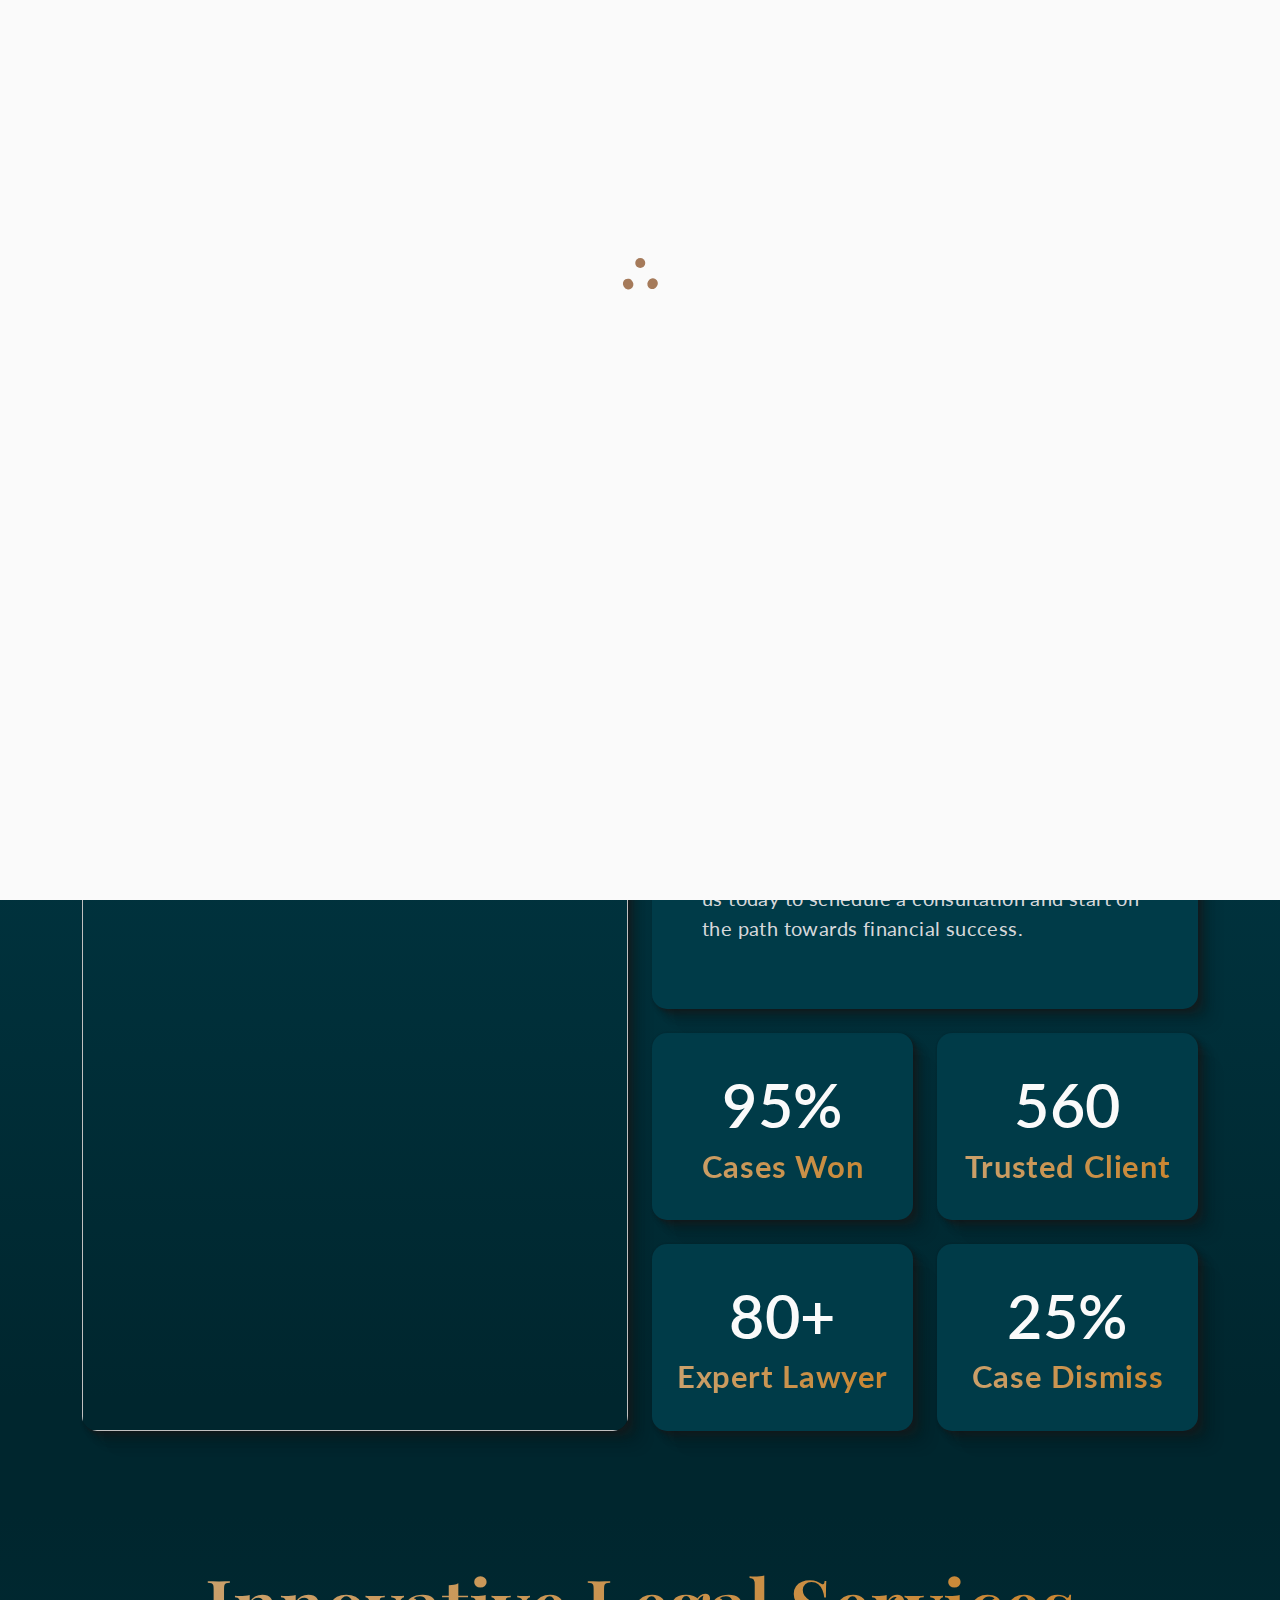
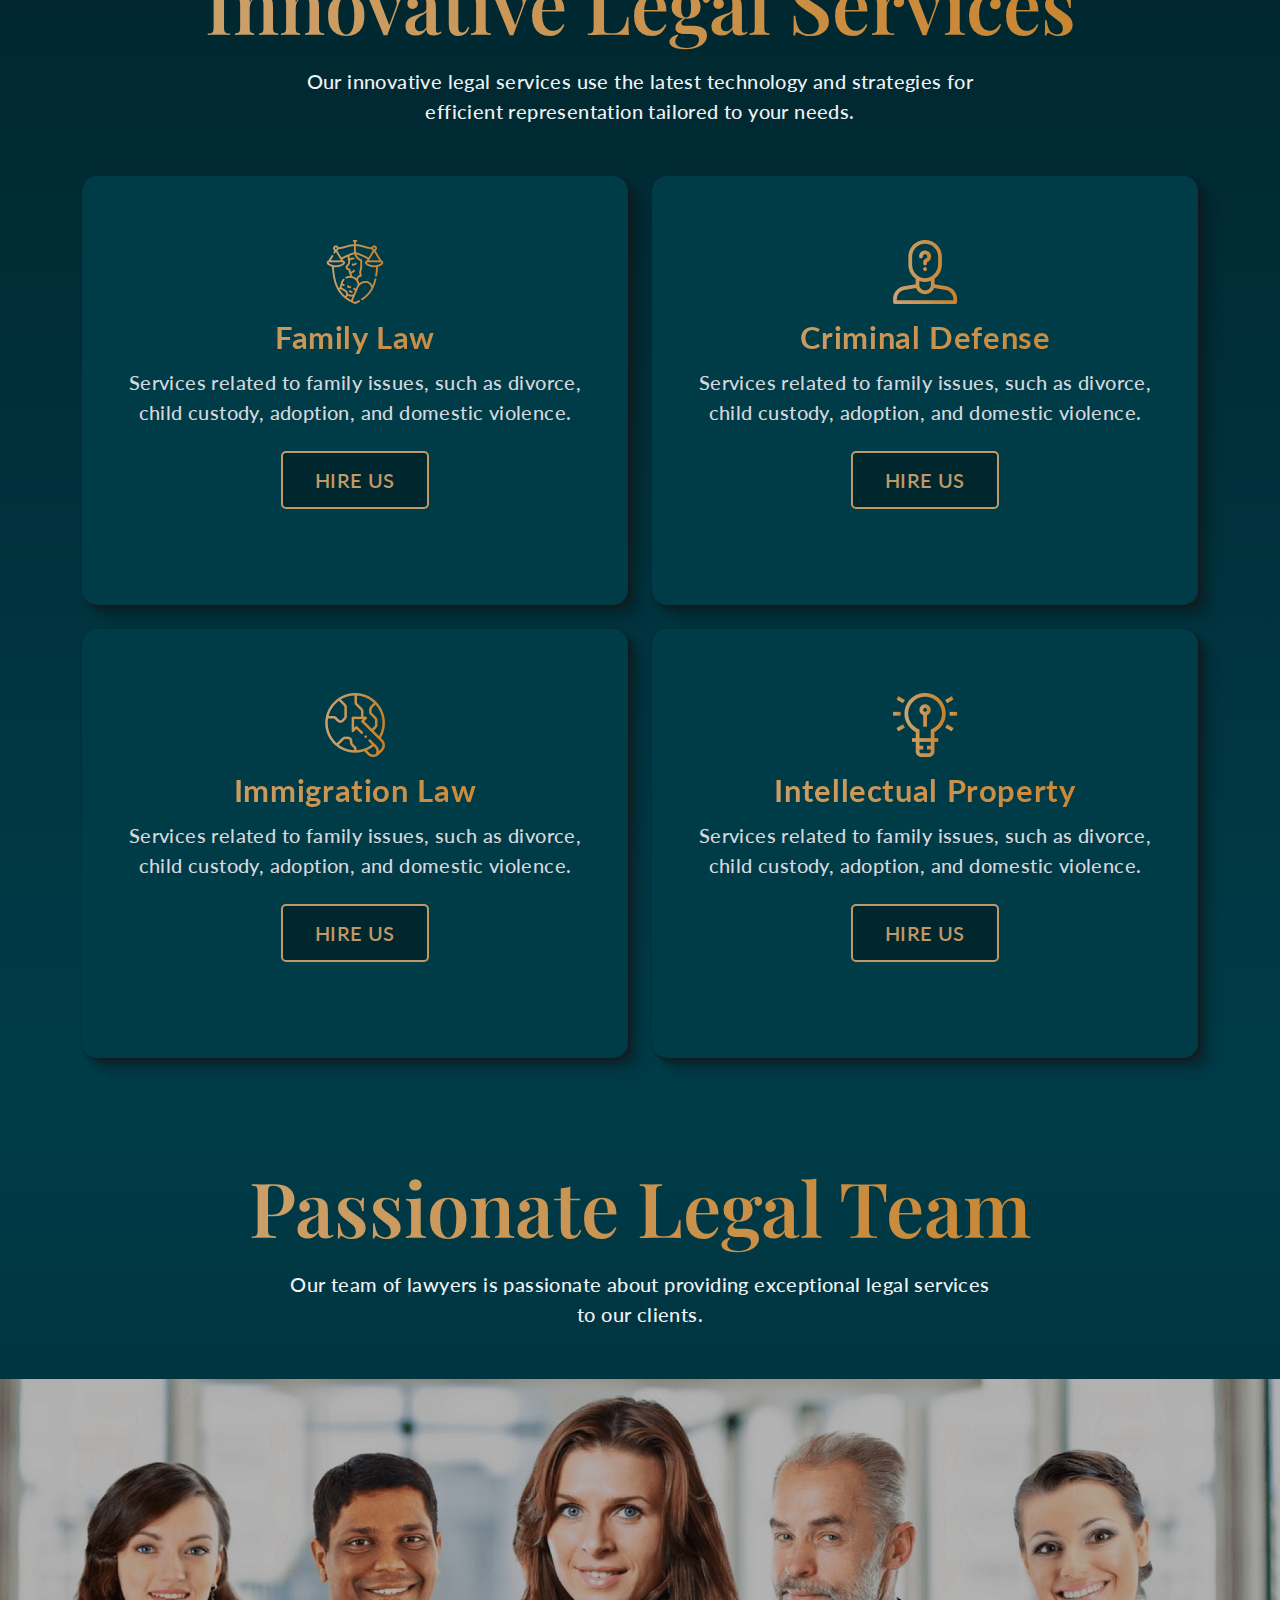
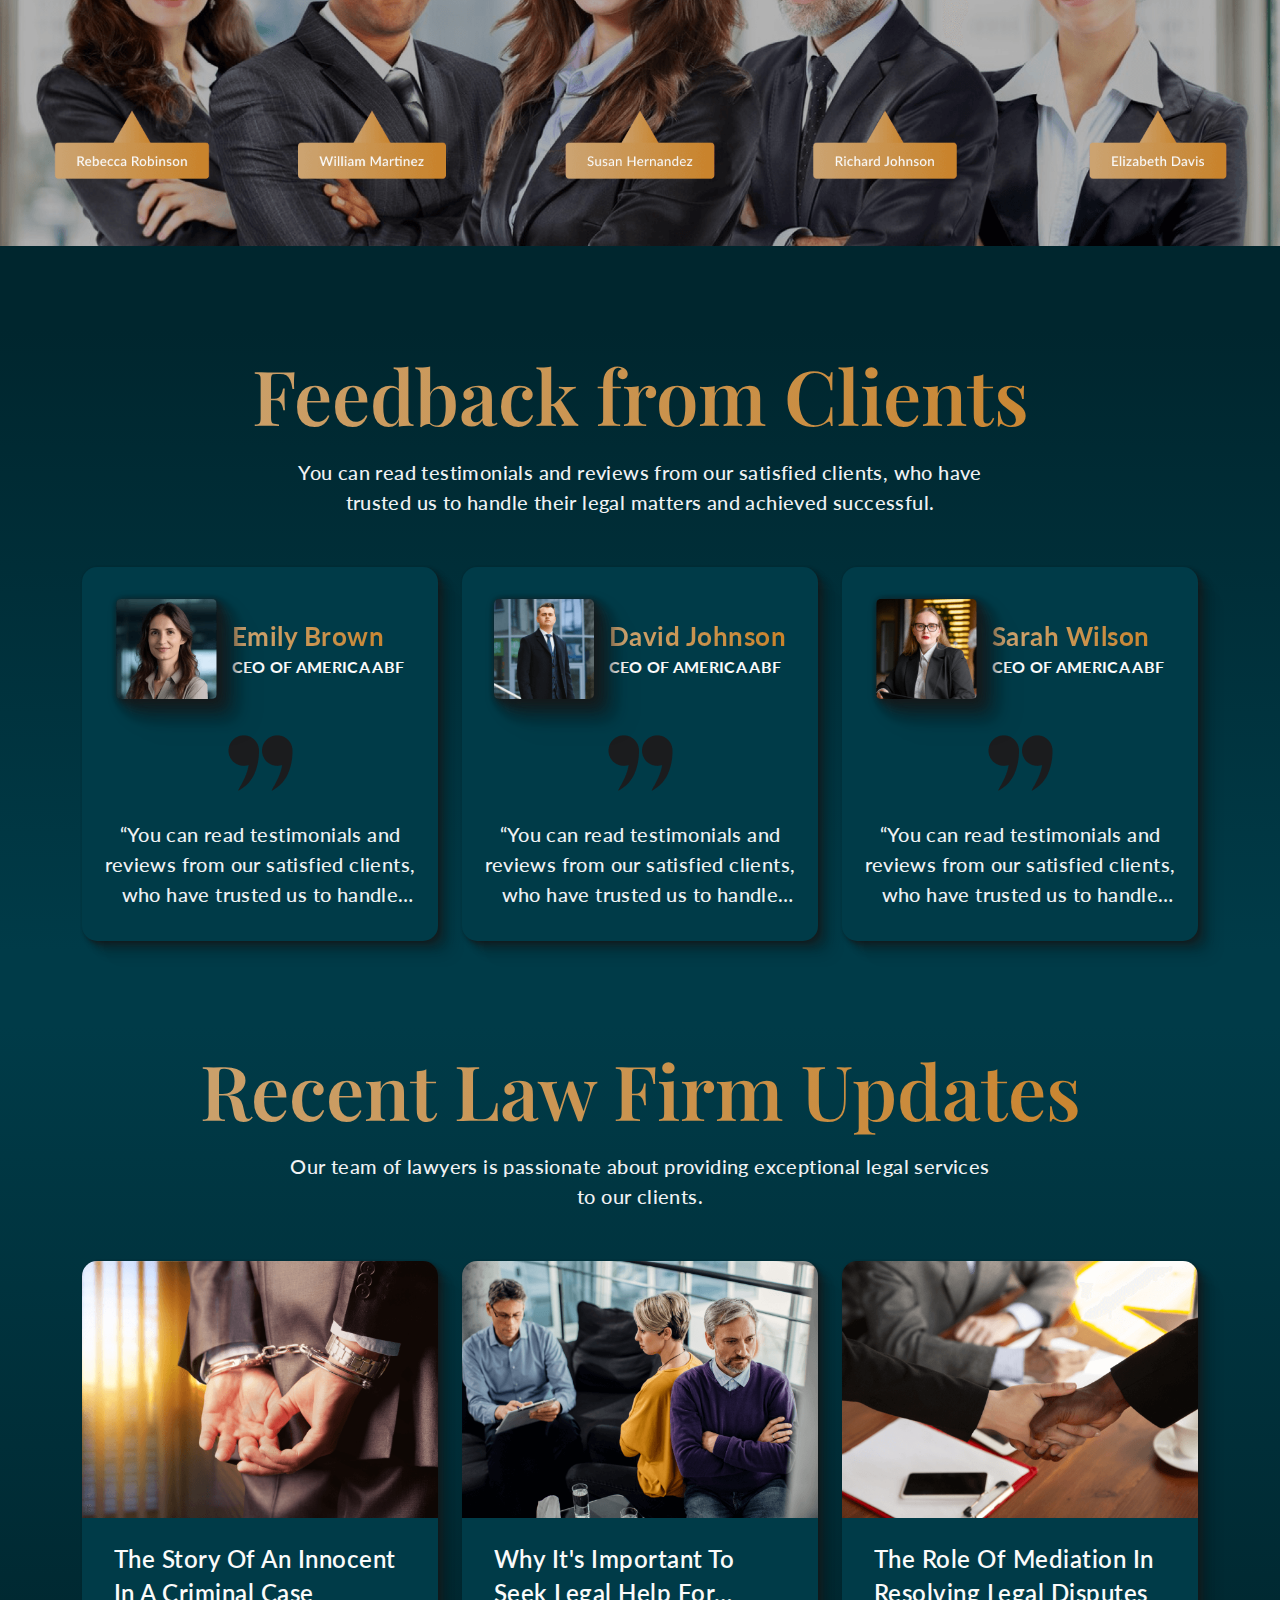
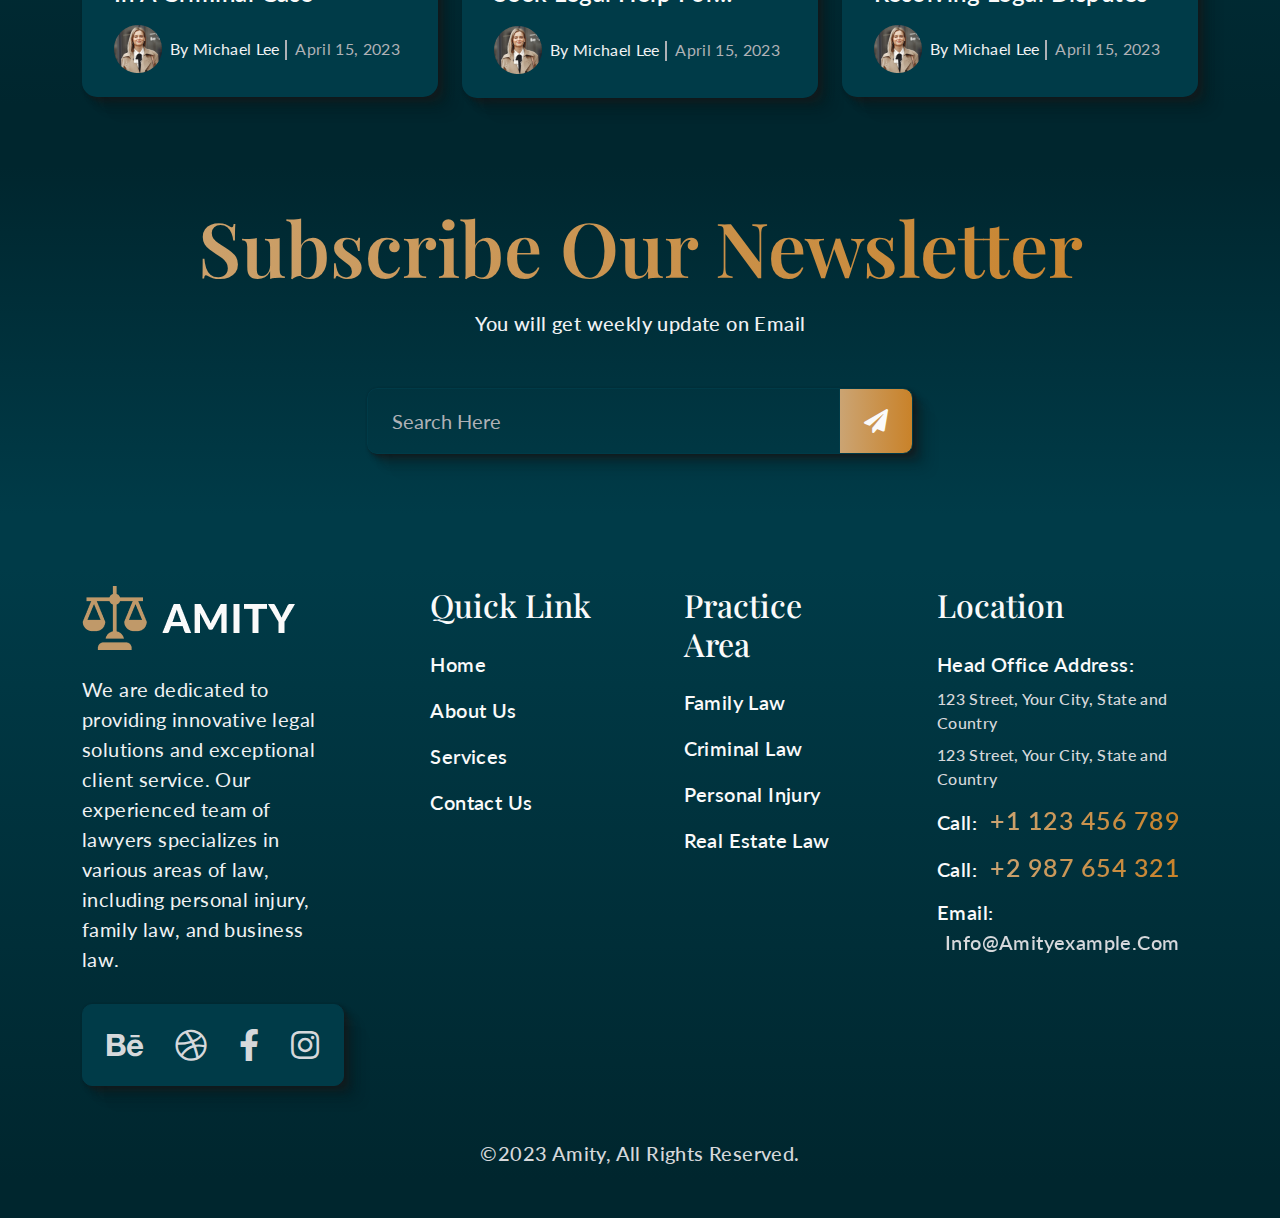
==== about.html @ 4a343a87 "101" ====
<!DOCTYPE html>
<html lang="en">

<head>
    <meta charset="UTF-8">
    <meta http-equiv="X-UA-Compatible" content="IE=edge">
    <meta name="viewport" content="width=device-width, initial-scale=1,
            shrink-to-fit=no">
    <meta name="description" content="Amity - Law Firm HTML5 Bootstrap5 Template">

    <title>Amity - Law Firm HTML5 Bootstrap5 Template</title>

    <!-- Favicon -->
    <link rel="shortcut icon" type="image/x-icon" href="assets/media/favicon.png">

    <!-- All CSS files -->
    <link rel="stylesheet" href="assets/css/vendor/bootstrap.min.css">
    <link rel="stylesheet" href="assets/css/vendor/font-awesome.css">
    <link rel="stylesheet" href="assets/css/app.css">

    <script async src="https://www.googletagmanager.com/gtag/js?id=UA-266165434-1"></script>
    <script>
        window.dataLayer = window.dataLayer || [];

        function gtag() {
            dataLayer.push(arguments);
        }
        gtag('js', new Date());

        gtag('config', 'UA-266165434-1');
    </script>


</head>

<body>
    <!-- Preloader -->
    <div id="preloader">
        <div class="three-body">
            <div class="three-body__dot"></div>
            <div class="three-body__dot"></div>
            <div class="three-body__dot"></div>
        </div>
    </div>

    <!-- Back To Top Start -->
    <a href="#main-wrapper" id="backto-top" class="back-to-top">
            <i class="fas fa-angle-up"></i>
        </a>
    <!-- Main Wrapper Start -->
    <div id="main-wrapper" class="main-wrapper overflow-hidden">

        <!-- Header Area Start -->
        <header class="header">
            <div class="container">
                <nav class="navbar navbar-expand-xl align-items-xl-center align-items-start p-0">

                    <div class="col-xl-2 ">
                        <a class="navbar-brand" href="index.html"><img alt=""  src="./assets/media/logo-dark.png"></a>
                    </div>
                    <div class="col-xl-8 text-center">
                        <button class="navbar-toggler " type="button" data-bs-toggle="collapse" data-bs-target="#mynavbar">
                                <i class="fas fa-bars"></i>
                            </button>
                        <div class="collapse navbar-collapse justify-content-center text-start" id="mynavbar">
                            <ul class="navbar-nav mainmenu align-items-center m-0">
                                <li class="menu-item-has-children">
                                    <a href="./index.html">Home</a>
                                </li>
                                <li class="menu-item-has-children">
                                    <a href="./about.html" class="active">About Us</a>

                                </li>
                                <li class="menu-item-has-children">
                                    <a href="./service.html">Services</a>
                                </li>
                                <li class="menu-item-has-children">
                                    <a href="./contact.html">Contact Us</a>
                                </li>
                            </ul>
                        </div>
                    </div>
                    <div class="col-xl-2 text-end d-xl-block d-none">
                        <a href="tel:123" class="cell-icon"><i class="fal fa-phone"></i></a>

                    </div>

                </nav>
            </div>
        </header>
        <!-- Header Area end -->

        <!-- inner-banner Area start -->
        <section class="inner-banner bg p-100">
            <div class="container">
                <div class="text-center">
                    <img src="./assets/media/icon/logo-icon-2.png" class="mb-32" alt="">
                    <div class="title">
                        <div class="title-bg">
                            <h2 class="fs-95">About Us</h2>
                        </div>
                    </div>
                </div>
            </div>
        </section>
        <!-- inner-banner Area end -->

        <!-- about Area start -->
        <section class="about  inverse-bg">
            <div class="container">
                <div class="row">
                    <div class="col-xl-6">
                        <div class="about-image">
                            <img src="./assets/media/about/about-image.png" alt="">
                        </div>
                    </div>
                    <div class="col-xl-6">
                        <div class="card">
                            <div class="card-header">
                                <ul class="nav nav-tabs card-header-tabs " data-bs-tabs="tabs">
                                    <li class="nav-item">
                                        <a href="#first" class="active" aria-current="true" data-bs-toggle="tab">High Standard </a>
                                    </li>
                                    <li class="nav-item">
                                        <a href="#second" class="" aria-current="false" data-bs-toggle="tab">Focus On People </a>
                                    </li>
                                </ul>
                            </div>
                            <form class="card-body tab-content">
                                <div class="tab-pane active" id="first">
                                    <p class="mb-48">We provide personalized guidance and customized solutions to help you achieve your financial goals and maximize your wealth over the long term.</p>
                                    <p class="m-0">Our comprehensive approach to financial planning includes investment management, retirement planning, tax planning, estate planning, risk management, education planning, business planning, and charitable giving. Contact
                                        us today to schedule a consultation and start on the path towards financial success.</p>
                                </div>
                                <div class="tab-pane" id="second">
                                    <p class="m-0">Our comprehensive approach to financial planning includes investment management, retirement planning, tax planning, estate planning, risk management, education planning, business planning, and charitable giving. Contact
                                        us today to schedule a consultation and start on the path towards financial success.</p>
                                </div>
                            </form>
                        </div>
                        <div class="expertise">
                            <div class="row">
                                <div class="col-sm-6">
                                    <div class="expertise-block">
                                        <h2 class="fs-61">95%</h2>
                                        <h4 class="fs-31">Cases Won</h4>
                                    </div>
                                </div>
                                <div class="col-sm-6">
                                    <div class="expertise-block">
                                        <h2 class="fs-61">560</h2>
                                        <h4 class="fs-31">Trusted Client</h4>
                                    </div>
                                </div>
                                <div class="col-sm-6">
                                    <div class="expertise-block">
                                        <h2 class="fs-61">80+</h2>
                                        <h4 class="fs-31">Expert Lawyer</h4>
                                    </div>
                                </div>
                                <div class="col-sm-6">
                                    <div class="expertise-block">
                                        <h2 class="fs-61">25%</h2>
                                        <h4 class="fs-31">Case Dismiss</h4>
                                    </div>
                                </div>
                            </div>
                        </div>
                    </div>
                </div>
            </div>
        </section>
        <!-- about Area end -->


        <!-- service Area start -->
        <section class="service bg pt-100 pb-26">
            <div class="container">
                <div class="heading">
                    <h2>Innovative Legal Services</h2>
                    <p>Our innovative legal services use the latest technology and strategies for <br> efficient representation tailored to your needs.</p>
                </div>
                <div class="row">
                    <div class="col-xxl-3 col-lg-6">
                        <div class="service-block">
                            <img src="./assets/media/icon/law-Icon.png" class="icon-image" alt="">
                            <h4 class="fs-31">Family Law</h4>
                            <p>Services related to family issues, such as divorce, child custody, adoption, and domestic violence.</p>
                            <a href="./contact.html" class="dark-btn mb-32">Hire Us</a>
                        </div>
                    </div>
                    <div class="col-xxl-3 col-lg-6">
                        <div class="service-block">
                            <img src="./assets/media/icon/suspect.png" class="icon-image" alt="">
                            <h4 class="fs-31">Criminal Defense</h4>
                            <p>Services related to family issues, such as divorce, child custody, adoption, and domestic violence.</p>
                            <a href="./contact.html" class="dark-btn mb-32">Hire Us</a>
                        </div>
                    </div>
                    <div class="col-xxl-3 col-lg-6">
                        <div class="service-block">
                            <img src="./assets/media/icon/migration.png" class="icon-image" alt="">
                            <h4 class="fs-31">Immigration Law</h4>
                            <p>Services related to family issues, such as divorce, child custody, adoption, and domestic violence.</p>
                            <a href="./contact.html" class="dark-btn mb-32">Hire Us</a>
                        </div>
                    </div>
                    <div class="col-xxl-3 col-lg-6">
                        <div class="service-block">
                            <img src="./assets/media/icon/intellectual-property.png" class="icon-image" alt="">
                            <h4 class="fs-31">Intellectual Property</h4>
                            <p>Services related to family issues, such as divorce, child custody, adoption, and domestic violence.</p>
                            <a href="./contact.html" class="dark-btn mb-32">Hire Us</a>
                        </div>
                    </div>
                </div>
            </div>
        </section>
        <!-- service Area end -->


        <!-- team Area start -->
        <section class="team inverse-bg pt-50 pb-50">
            <div class="container">
                <div class="heading">
                    <h2>Passionate Legal Team</h2>
                    <p>Our team of lawyers is passionate about providing exceptional legal services <br> to our clients.</p>
                </div>
            </div>
            <img src="./assets/media/team/team-image.png" class="mb-50" alt="">
        </section>
        <!-- team Area end -->

        <!-- client Area start -->
        <section class="client bg pt-50 pb-26">
            <div class="container">
                <div class="heading">
                    <h2>Feedback from Clients</h2>
                    <p>You can read testimonials and reviews from our satisfied clients, who have <br> trusted us to handle their legal matters and achieved successful.</p>
                </div>
                <div class="row">
                    <div class="col-xl-4 col-md-6 col-12">
                        <div class="client-block">
                            <div class="d-flex align-items-center justify-content-center mb-32">
                                <img src="./assets/media/client/client-img-1.png" class="user-image" alt="">
                                <div class="content">
                                    <h4 class="fs-31">Emily Brown</h4>
                                    <span>Ceo of America ABf</span>
                                </div>
                            </div>
                            <img src="./assets/media/icon/quote-icon.png" class="mb-24 qute-img" alt="">
                            <p>“You can read testimonials and reviews from our satisfied clients, who have trusted us to handle their legal matters and achieved successful.”</p>
                        </div>
                    </div>
                    <div class="col-xl-4 col-md-6 col-12">
                        <div class="client-block">
                            <div class="d-flex align-items-center justify-content-center mb-32">
                                <img src="./assets/media/client/client-img-2.png" class="user-image" alt="">
                                <div class="content">
                                    <h4 class="fs-31">David Johnson</h4>
                                    <span>Ceo of America ABf</span>
                                </div>
                            </div>
                            <img src="./assets/media/icon/quote-icon.png" class="mb-24 qute-img" alt="">
                            <p>“You can read testimonials and reviews from our satisfied clients, who have trusted us to handle their legal matters and achieved successful.”</p>
                        </div>
                    </div>
                    <div class="col-xl-4 col-md-6 col-12">
                        <div class="client-block">
                            <div class="d-flex align-items-center justify-content-center mb-32">
                                <img src="./assets/media/client/client-img-3.png" class="user-image" alt="">
                                <div class="content">
                                    <h4 class="fs-31">Sarah Wilson</h4>
                                    <span>Ceo of America ABf</span>
                                </div>
                            </div>
                            <img src="./assets/media/icon/quote-icon.png" class="mb-24 qute-img" alt="">
                            <p>“You can read testimonials and reviews from our satisfied clients, who have trusted us to handle their legal matters and achieved successful.”</p>
                        </div>
                    </div>
                </div>
            </div>
        </section>
        <!-- client Area end -->

        <!-- blog Area start -->
        <section class="blog inverse-bg pt-50 pb-26">
            <div class="container">
                <div class="heading">
                    <h2>Recent Law Firm Updates</h2>
                    <p>Our team of lawyers is passionate about providing exceptional legal services <br> to our clients.</p>
                </div>
                <div class="row">
                    <div class="col-xl-4 col-lg-6 col-12 mb-24 ">
                        <div class="blog-content">
                            <img src="./assets/media/blog/blog-img-1.png" class="blog-image" alt="">
                            <div class="content">
                                <h4>The Story of an Innocent in a Criminal Case</h4>
                                <div class="d-flex align-items-center">
                                    <img src="./assets/media/users/user-img-1.png" alt="">
                                    <p class="fs-25">By Michael Lee</p>
                                    <span>April 15, 2023</span>
                                </div>
                            </div>
                        </div>
                    </div>
                    <div class="col-xl-4 col-lg-6 col-12 mb-24 ">
                        <div class="blog-content">
                            <img src="./assets/media/blog/blog-img-2.png" class="blog-image" alt="">
                            <div class="content">
                                <h4>Why It's Important to Seek Legal Help for Personal Matters</h4>
                                <div class="d-flex align-items-center">
                                    <img src="./assets/media/users/user-img-1.png" alt="">
                                    <p class="fs-25">By Michael Lee</p>
                                    <span>April 15, 2023</span>
                                </div>
                            </div>
                        </div>
                    </div>
                    <div class="col-xl-4 col-lg-6 col-12 mb-24 ">
                        <div class="blog-content">
                            <img src="./assets/media/blog/blog-img-3.png" class="blog-image" alt="">
                            <div class="content">
                                <h4>The Role of Mediation in Resolving Legal Disputes</h4>
                                <div class="d-flex align-items-center">
                                    <img src="./assets/media/users/user-img-1.png" alt="">
                                    <p class="fs-25">By Michael Lee</p>
                                    <span>April 15, 2023</span>
                                </div>
                            </div>
                        </div>
                    </div>
                </div>
            </div>
        </section>
        <!-- blog Area end -->

        <!-- subscribe Area start -->
        <section class="subscribe bg pt-50 pb-50">
            <div class="container">
                <div class="heading">
                    <h2>Subscribe Our Newsletter</h2>
                    <p>You will get weekly update on Email</p>
                </div>
                <div class="row justify-content-center">
                    <div class="col-x1l-3  col-lg-6">
                        <form action="./index.html" class="mb-32">
                            <div class="input-group">
                                <input type="text" class="form-control" id="search" name="search" required placeholder="Search Here">
                                <button type="submit"><i class="fas fa-paper-plane"></i></button>
                            </div>
                        </form>
                    </div>
                </div>
            </div>
        </section>
        <!-- subscribe Area end -->

        <!-- footer Area start -->
        <footer class="footer inverse-bg pt-50 pb-50">
            <div class="container">
                <div class="row justify-content-between">
                    <div class="col-xl-3 col-lg-6 col-12 order-xl-1 order-lg-1 text-lg-start text-center mb-24">
                        <div class="logo mb-24">
                            <img src="./assets/media/logo-dark.png" alt="">
                        </div>
                        <p>We are dedicated to providing innovative legal solutions and exceptional client service. Our experienced team of lawyers specializes in various areas of law, including personal injury, family law, and business law.</p>
                        <ul class="social-link list-unstyled">
                            <li><a href=""><i class="fab fa-behance"></i></a></li>
                            <li><a href=""><i class="fab fa-dribbble"></i></a></li>
                            <li><a href=""><i class="fab fa-facebook-f"></i></a></li>
                            <li><a href=""><i class="fab fa-instagram"></i></a></li>
                        </ul>
                    </div>
                    <div class="col-xl-2 col-lg-3 col-sm-6 order-xl-2 order-lg-3 mb-24">
                        <div class="footer-link">
                            <h2>Quick Link</h2>
                            <ul class="list-unstyled">
                                <li>
                                    <a href="./index.html">Home</a>
                                </li>
                                <li>
                                    <a href="./about.html">About Us</a>
                                </li>
                                <li>
                                    <a href="./service.html">Services</a>
                                </li>
                                <li>
                                    <a href="./contact.html">Contact Us</a>
                                </li>
                            </ul>
                        </div>
                    </div>
                    <div class="col-xl-2 col-lg-4 col-sm-6 order-xl-3 order-lg-4 mb-24">
                        <div class="footer-link">
                            <h2>Practice Area</h2>
                            <ul class="list-unstyled">
                                <li>
                                    <a href="">Family Law</a>
                                </li>
                                <li>
                                    <a href="">Criminal Law</a>
                                </li>
                                <li>
                                    <a href="">Personal Injury</a>
                                </li>
                                <li>
                                    <a href="">Real Estate Law</a>
                                </li>
                            </ul>
                        </div>
                    </div>
                    <div class="col-xl-3 col-lg-4 col-12 order-xl-4 order-lg-2 text-lg-start text-center mb-24">
                        <div class="contact-block">
                            <h2>Location</h2>
                            <h5>Head Office Address:</h5>
                            <p class="mb-2">123 Street, Your City, State and Country</p>
                            <p class="">123 Street, Your City, State and Country</p>
                            <span> Call: <a href="">+1 123 456 789</a></span>
                            <span> Call: <a href="">+2 987 654 321</a></span>
                            <span class="eamil"> Email: <a href="" >info@amityexample.com</a></span>

                        </div>
                    </div>
                </div>
                <div class="text-center">
                    <span class="copyright-text">©2023 Amity, All Rights Reserved.</span>
                </div>
            </div>
        </footer>
        <!-- footer Area end -->




    </div>
    <!-- Jquery Js -->
    <script src="assets/js/vendor/jquery-3.6.3.min.js"></script>
    <script src="assets/js/vendor/bootstrap.min.js"></script>
    <script src="assets/js/vendor/jquery-appear.js"></script>
    <script src="assets/js/vendor/jquery-validator.js"></script>
    <!-- Site Scripts -->
    <script src="assets/js/app.js"></script>
</body>

</html>
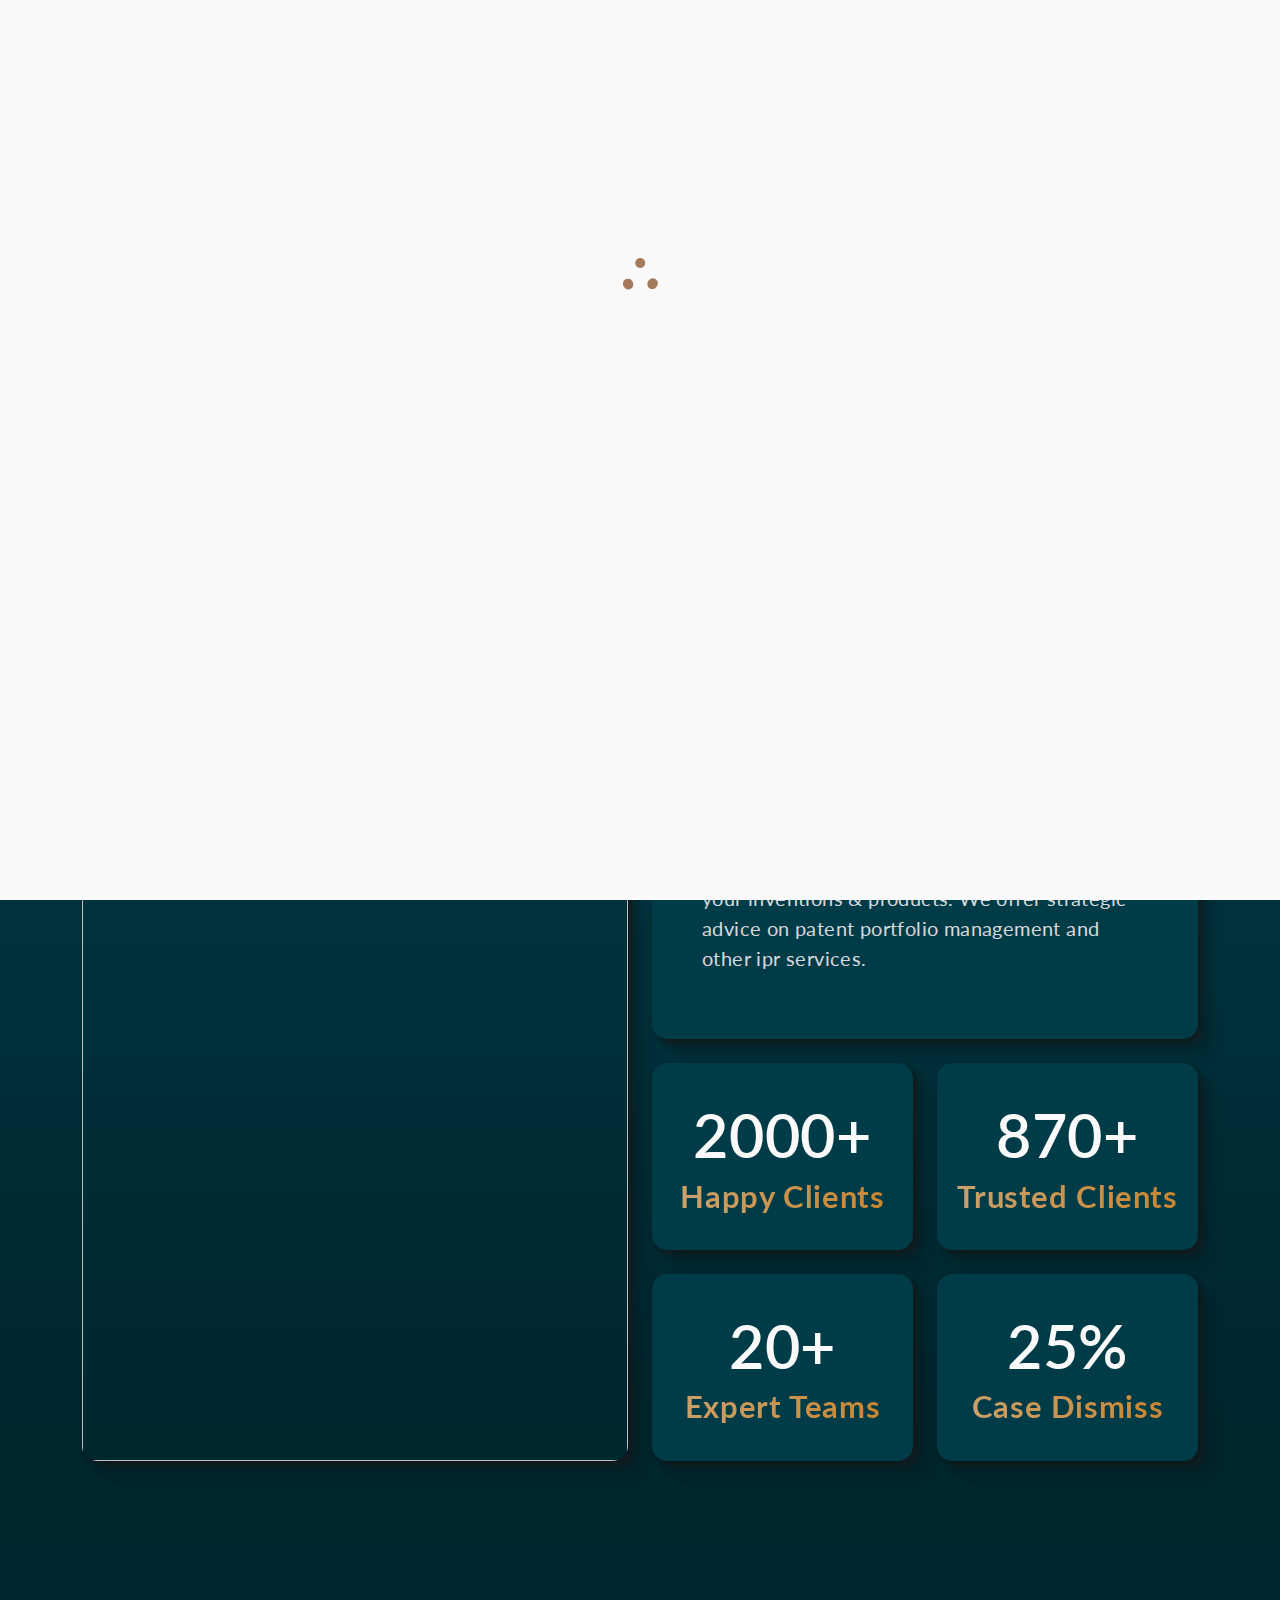
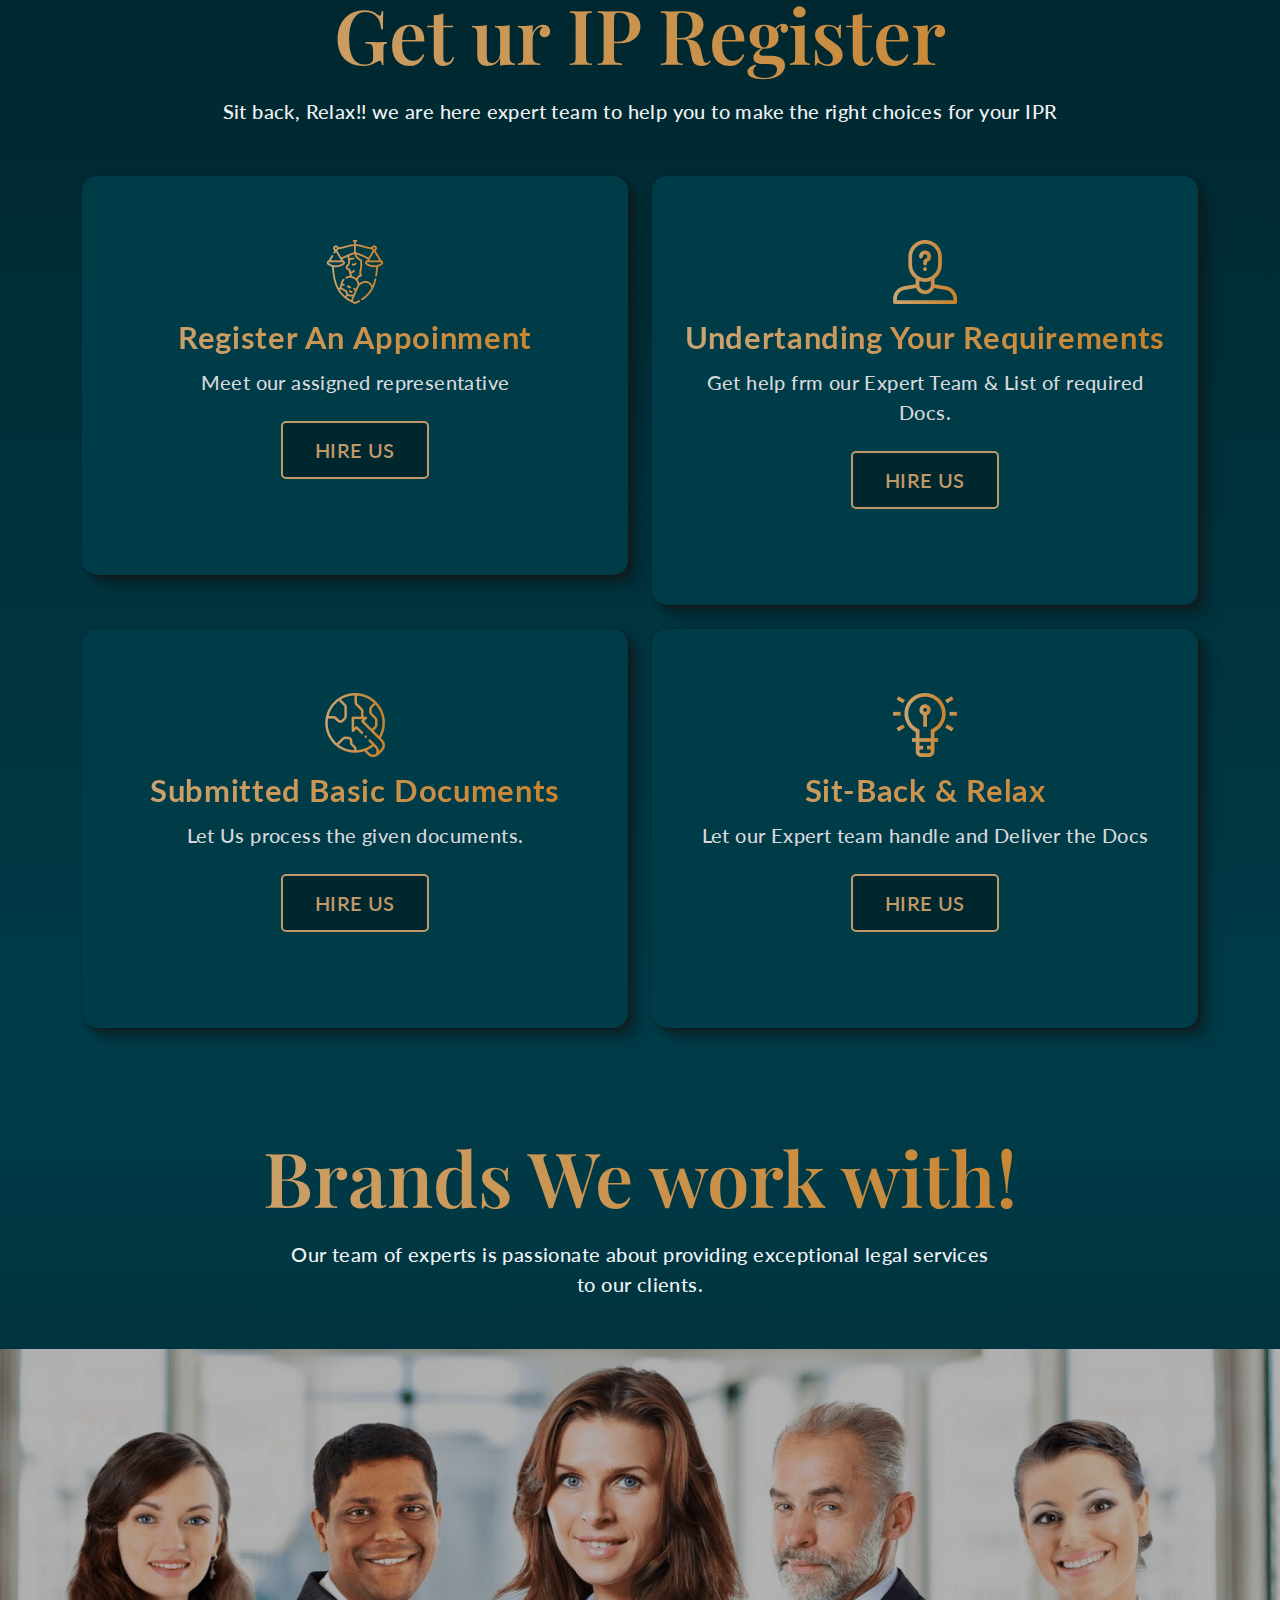
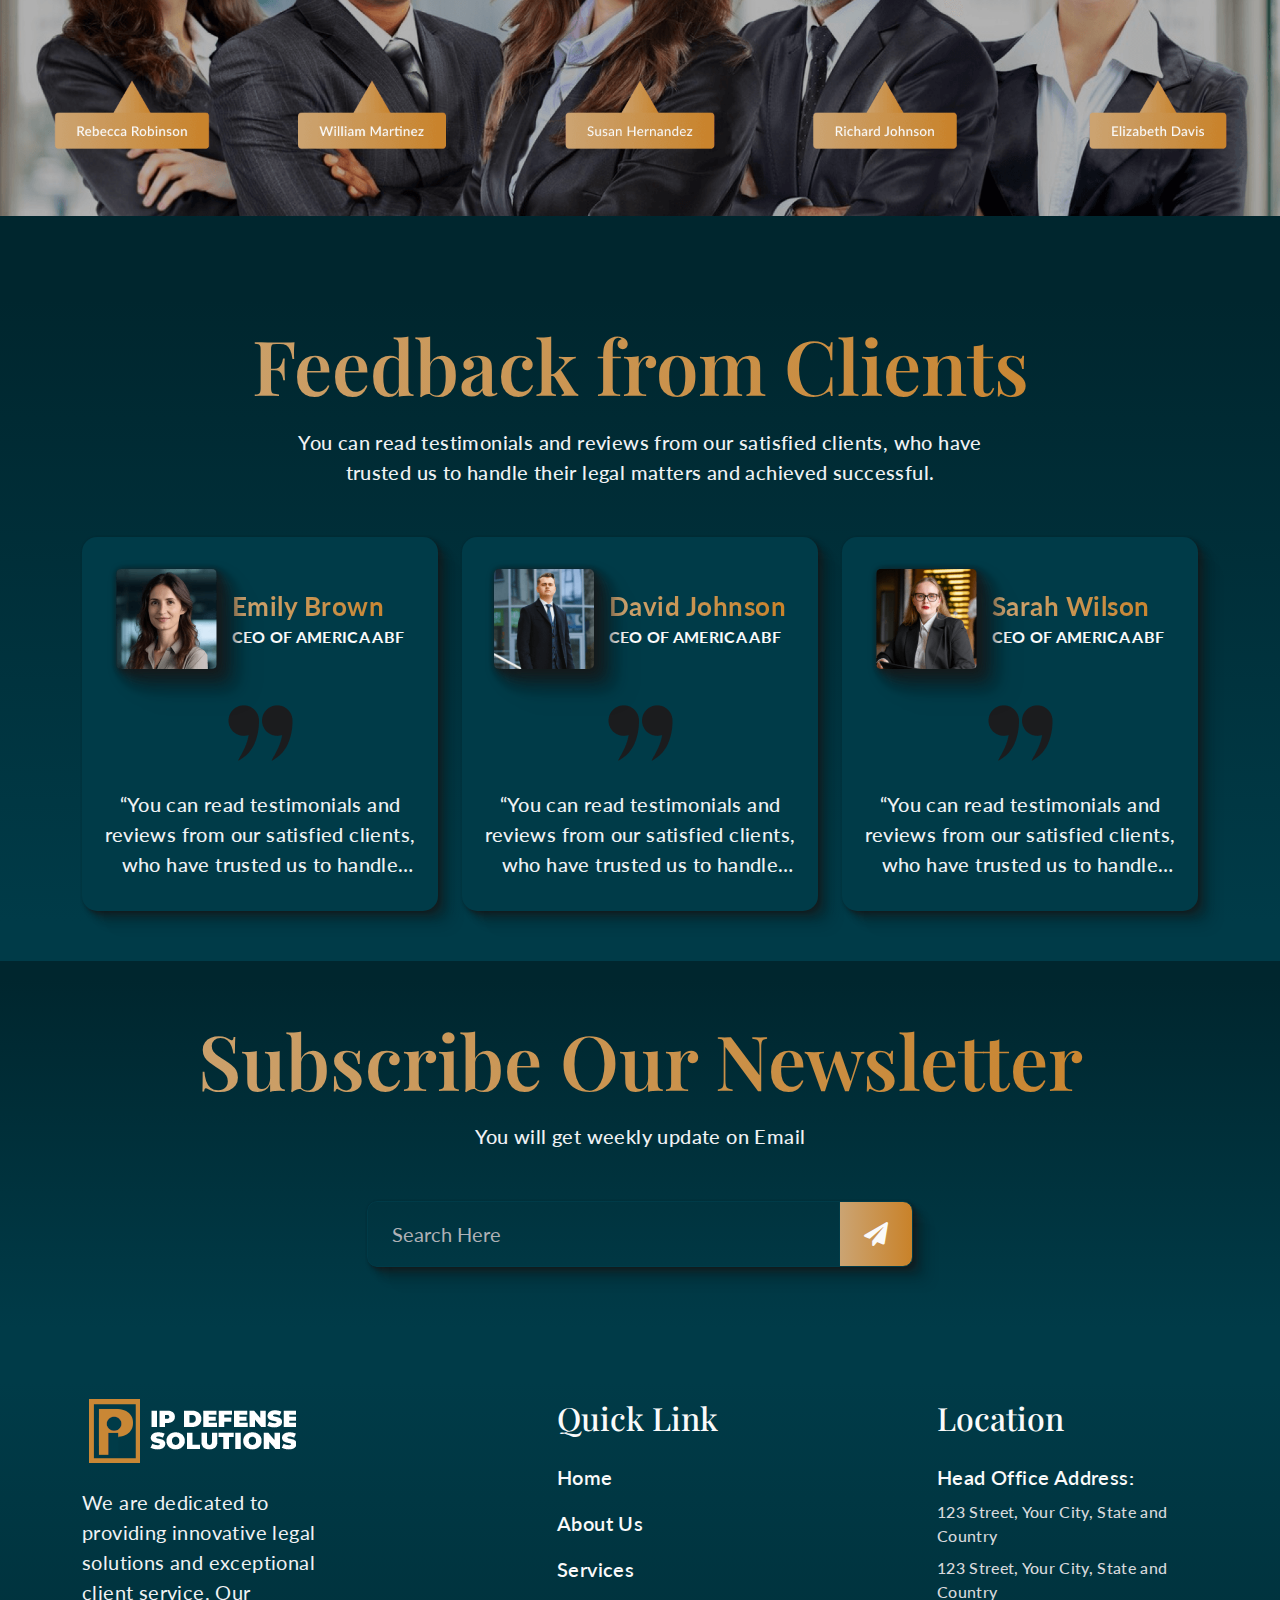
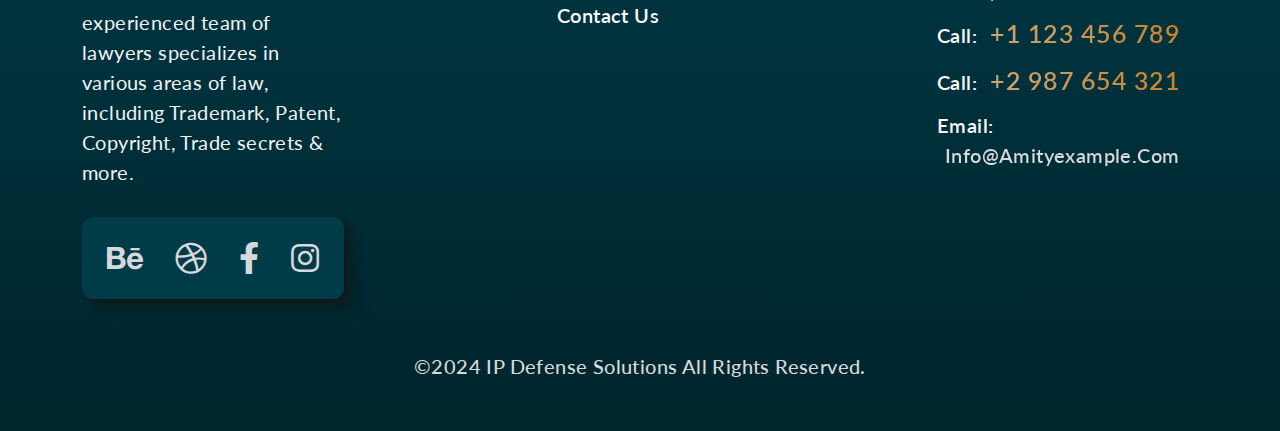
==== commit 9345cc1a: "up-1" ====
--- a/about.html
+++ b/about.html
@@ -8,7 +8,7 @@
             shrink-to-fit=no">
     <meta name="description" content="Amity - Law Firm HTML5 Bootstrap5 Template">
 
-    <title>Amity - Law Firm HTML5 Bootstrap5 Template</title>
+    <title>IP Defense Solutions</title>
 
     <!-- Favicon -->
     <link rel="shortcut icon" type="image/x-icon" href="assets/media/favicon.png">
@@ -18,17 +18,7 @@
     <link rel="stylesheet" href="assets/css/vendor/font-awesome.css">
     <link rel="stylesheet" href="assets/css/app.css">
 
-    <script async src="https://www.googletagmanager.com/gtag/js?id=UA-266165434-1"></script>
-    <script>
-        window.dataLayer = window.dataLayer || [];
-
-        function gtag() {
-            dataLayer.push(arguments);
-        }
-        gtag('js', new Date());
-
-        gtag('config', 'UA-266165434-1');
-    </script>
+    
 
 
 </head>
@@ -128,9 +118,10 @@
                             </div>
                             <form class="card-body tab-content">
                                 <div class="tab-pane active" id="first">
-                                    <p class="mb-48">We provide personalized guidance and customized solutions to help you achieve your financial goals and maximize your wealth over the long term.</p>
-                                    <p class="m-0">Our comprehensive approach to financial planning includes investment management, retirement planning, tax planning, estate planning, risk management, education planning, business planning, and charitable giving. Contact
-                                        us today to schedule a consultation and start on the path towards financial success.</p>
+                                    <p class="mb-48">We understand the importance of innovation and creativity in today's competitive business landscape.  That's why we offer a comprehensive suite of services to help you register, protect, and enforce your intellectual property rights</p>
+                                    <p class="m-0">Our team of IPR specialists assists with drafting, filing, and prosecuting ipr applications.
+We help you navigate the complex registration system to secure the strongest possible protection for your inventions & products.
+We offer strategic advice on patent portfolio management and other ipr services.</p>
                                 </div>
                                 <div class="tab-pane" id="second">
                                     <p class="m-0">Our comprehensive approach to financial planning includes investment management, retirement planning, tax planning, estate planning, risk management, education planning, business planning, and charitable giving. Contact
@@ -142,20 +133,20 @@
                             <div class="row">
                                 <div class="col-sm-6">
                                     <div class="expertise-block">
-                                        <h2 class="fs-61">95%</h2>
-                                        <h4 class="fs-31">Cases Won</h4>
+                                        <h2 class="fs-61">2000+</h2>
+                                        <h4 class="fs-31">Happy Clients</h4>
                                     </div>
                                 </div>
                                 <div class="col-sm-6">
                                     <div class="expertise-block">
-                                        <h2 class="fs-61">560</h2>
-                                        <h4 class="fs-31">Trusted Client</h4>
+                                        <h2 class="fs-61">870+</h2>
+                                        <h4 class="fs-31">Trusted Clients</h4>
                                     </div>
                                 </div>
                                 <div class="col-sm-6">
                                     <div class="expertise-block">
-                                        <h2 class="fs-61">80+</h2>
-                                        <h4 class="fs-31">Expert Lawyer</h4>
+                                        <h2 class="fs-61">20+</h2>
+                                        <h4 class="fs-31">Expert Teams</h4>
                                     </div>
                                 </div>
                                 <div class="col-sm-6">
@@ -177,39 +168,39 @@
         <section class="service bg pt-100 pb-26">
             <div class="container">
                 <div class="heading">
-                    <h2>Innovative Legal Services</h2>
-                    <p>Our innovative legal services use the latest technology and strategies for <br> efficient representation tailored to your needs.</p>
+                    <h2>Get ur IP Register</h2>
+                    <p>Sit back, Relax!! we are here expert team to help you to make the right choices for your IPR</p>
                 </div>
                 <div class="row">
                     <div class="col-xxl-3 col-lg-6">
                         <div class="service-block">
                             <img src="./assets/media/icon/law-Icon.png" class="icon-image" alt="">
-                            <h4 class="fs-31">Family Law</h4>
-                            <p>Services related to family issues, such as divorce, child custody, adoption, and domestic violence.</p>
+                            <h4 class="fs-31">Register an Appoinment</h4>
+                            <p>Meet our assigned representative</p>
                             <a href="./contact.html" class="dark-btn mb-32">Hire Us</a>
                         </div>
                     </div>
                     <div class="col-xxl-3 col-lg-6">
                         <div class="service-block">
                             <img src="./assets/media/icon/suspect.png" class="icon-image" alt="">
-                            <h4 class="fs-31">Criminal Defense</h4>
-                            <p>Services related to family issues, such as divorce, child custody, adoption, and domestic violence.</p>
+                            <h4 class="fs-31">Undertanding Your Requirements</h4>
+                            <p>Get help frm our Expert Team & List of required Docs.</p>
                             <a href="./contact.html" class="dark-btn mb-32">Hire Us</a>
                         </div>
                     </div>
                     <div class="col-xxl-3 col-lg-6">
                         <div class="service-block">
                             <img src="./assets/media/icon/migration.png" class="icon-image" alt="">
-                            <h4 class="fs-31">Immigration Law</h4>
-                            <p>Services related to family issues, such as divorce, child custody, adoption, and domestic violence.</p>
+                            <h4 class="fs-31">Submitted Basic Documents</h4>
+                            <p>Let Us process the given documents.</p>
                             <a href="./contact.html" class="dark-btn mb-32">Hire Us</a>
                         </div>
                     </div>
                     <div class="col-xxl-3 col-lg-6">
                         <div class="service-block">
                             <img src="./assets/media/icon/intellectual-property.png" class="icon-image" alt="">
-                            <h4 class="fs-31">Intellectual Property</h4>
-                            <p>Services related to family issues, such as divorce, child custody, adoption, and domestic violence.</p>
+                            <h4 class="fs-31">Sit-back & Relax</h4>
+                            <p>Let our Expert team handle and Deliver the Docs</p>
                             <a href="./contact.html" class="dark-btn mb-32">Hire Us</a>
                         </div>
                     </div>
@@ -223,8 +214,8 @@
         <section class="team inverse-bg pt-50 pb-50">
             <div class="container">
                 <div class="heading">
-                    <h2>Passionate Legal Team</h2>
-                    <p>Our team of lawyers is passionate about providing exceptional legal services <br> to our clients.</p>
+                    <h2>Brands We work with!</h2>
+                    <p>Our team of experts is passionate about providing exceptional legal services <br> to our clients.</p>
                 </div>
             </div>
             <img src="./assets/media/team/team-image.png" class="mb-50" alt="">
@@ -284,7 +275,7 @@
         <!-- client Area end -->
 
         <!-- blog Area start -->
-        <section class="blog inverse-bg pt-50 pb-26">
+        <!--<section class="blog inverse-bg pt-50 pb-26">
             <div class="container">
                 <div class="heading">
                     <h2>Recent Law Firm Updates</h2>
@@ -332,7 +323,7 @@
                     </div>
                 </div>
             </div>
-        </section>
+        </section>-->
         <!-- blog Area end -->
 
         <!-- subscribe Area start -->
@@ -364,7 +355,7 @@
                         <div class="logo mb-24">
                             <img src="./assets/media/logo-dark.png" alt="">
                         </div>
-                        <p>We are dedicated to providing innovative legal solutions and exceptional client service. Our experienced team of lawyers specializes in various areas of law, including personal injury, family law, and business law.</p>
+                        <p>We are dedicated to providing innovative legal solutions and exceptional client service. Our experienced team of lawyers specializes in various areas of law, including Trademark, Patent, Copyright, Trade secrets & more.</p>
                         <ul class="social-link list-unstyled">
                             <li><a href=""><i class="fab fa-behance"></i></a></li>
                             <li><a href=""><i class="fab fa-dribbble"></i></a></li>
@@ -391,7 +382,7 @@
                             </ul>
                         </div>
                     </div>
-                    <div class="col-xl-2 col-lg-4 col-sm-6 order-xl-3 order-lg-4 mb-24">
+                    <!--<div class="col-xl-2 col-lg-4 col-sm-6 order-xl-3 order-lg-4 mb-24">
                         <div class="footer-link">
                             <h2>Practice Area</h2>
                             <ul class="list-unstyled">
@@ -409,7 +400,7 @@
                                 </li>
                             </ul>
                         </div>
-                    </div>
+                    </div>-->
                     <div class="col-xl-3 col-lg-4 col-12 order-xl-4 order-lg-2 text-lg-start text-center mb-24">
                         <div class="contact-block">
                             <h2>Location</h2>
@@ -424,7 +415,7 @@
                     </div>
                 </div>
                 <div class="text-center">
-                    <span class="copyright-text">©2023 Amity, All Rights Reserved.</span>
+                    <span class="copyright-text">©2024 IP Defense Solutions All Rights Reserved.</span>
                 </div>
             </div>
         </footer>
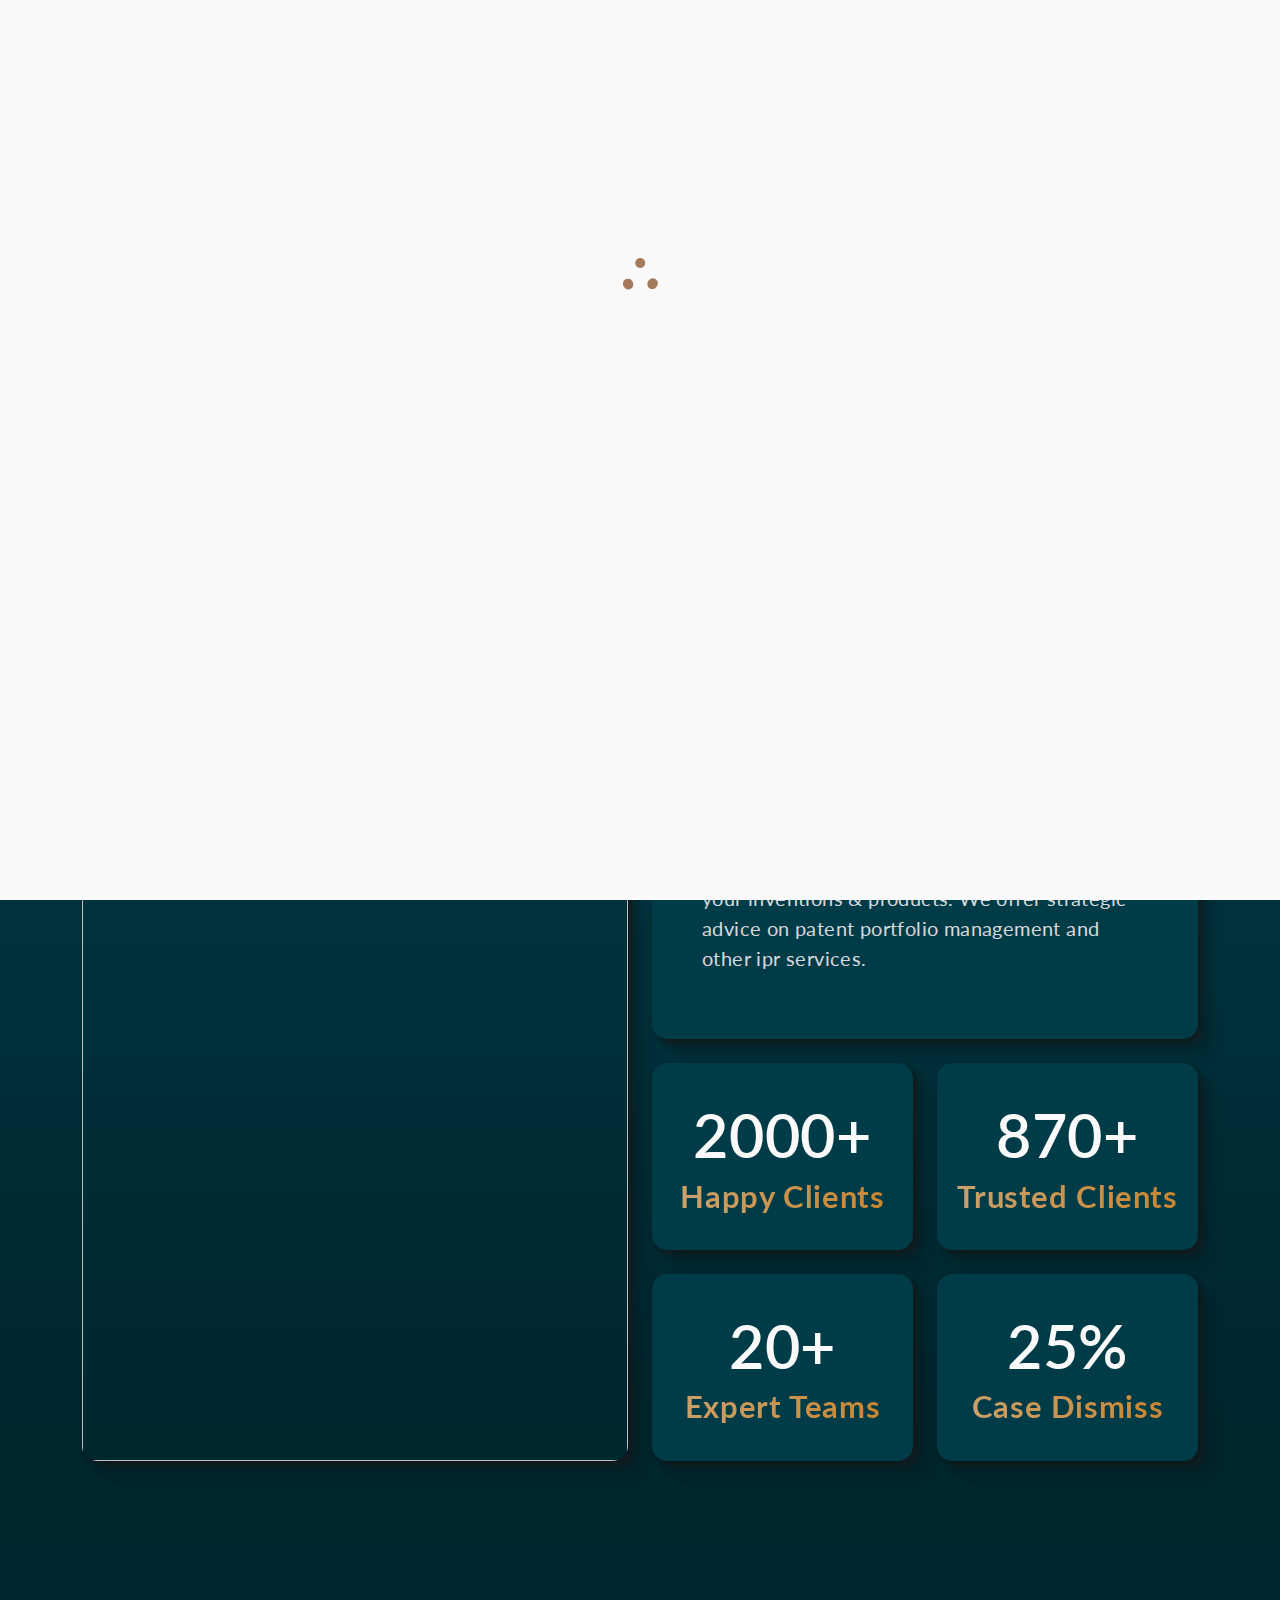
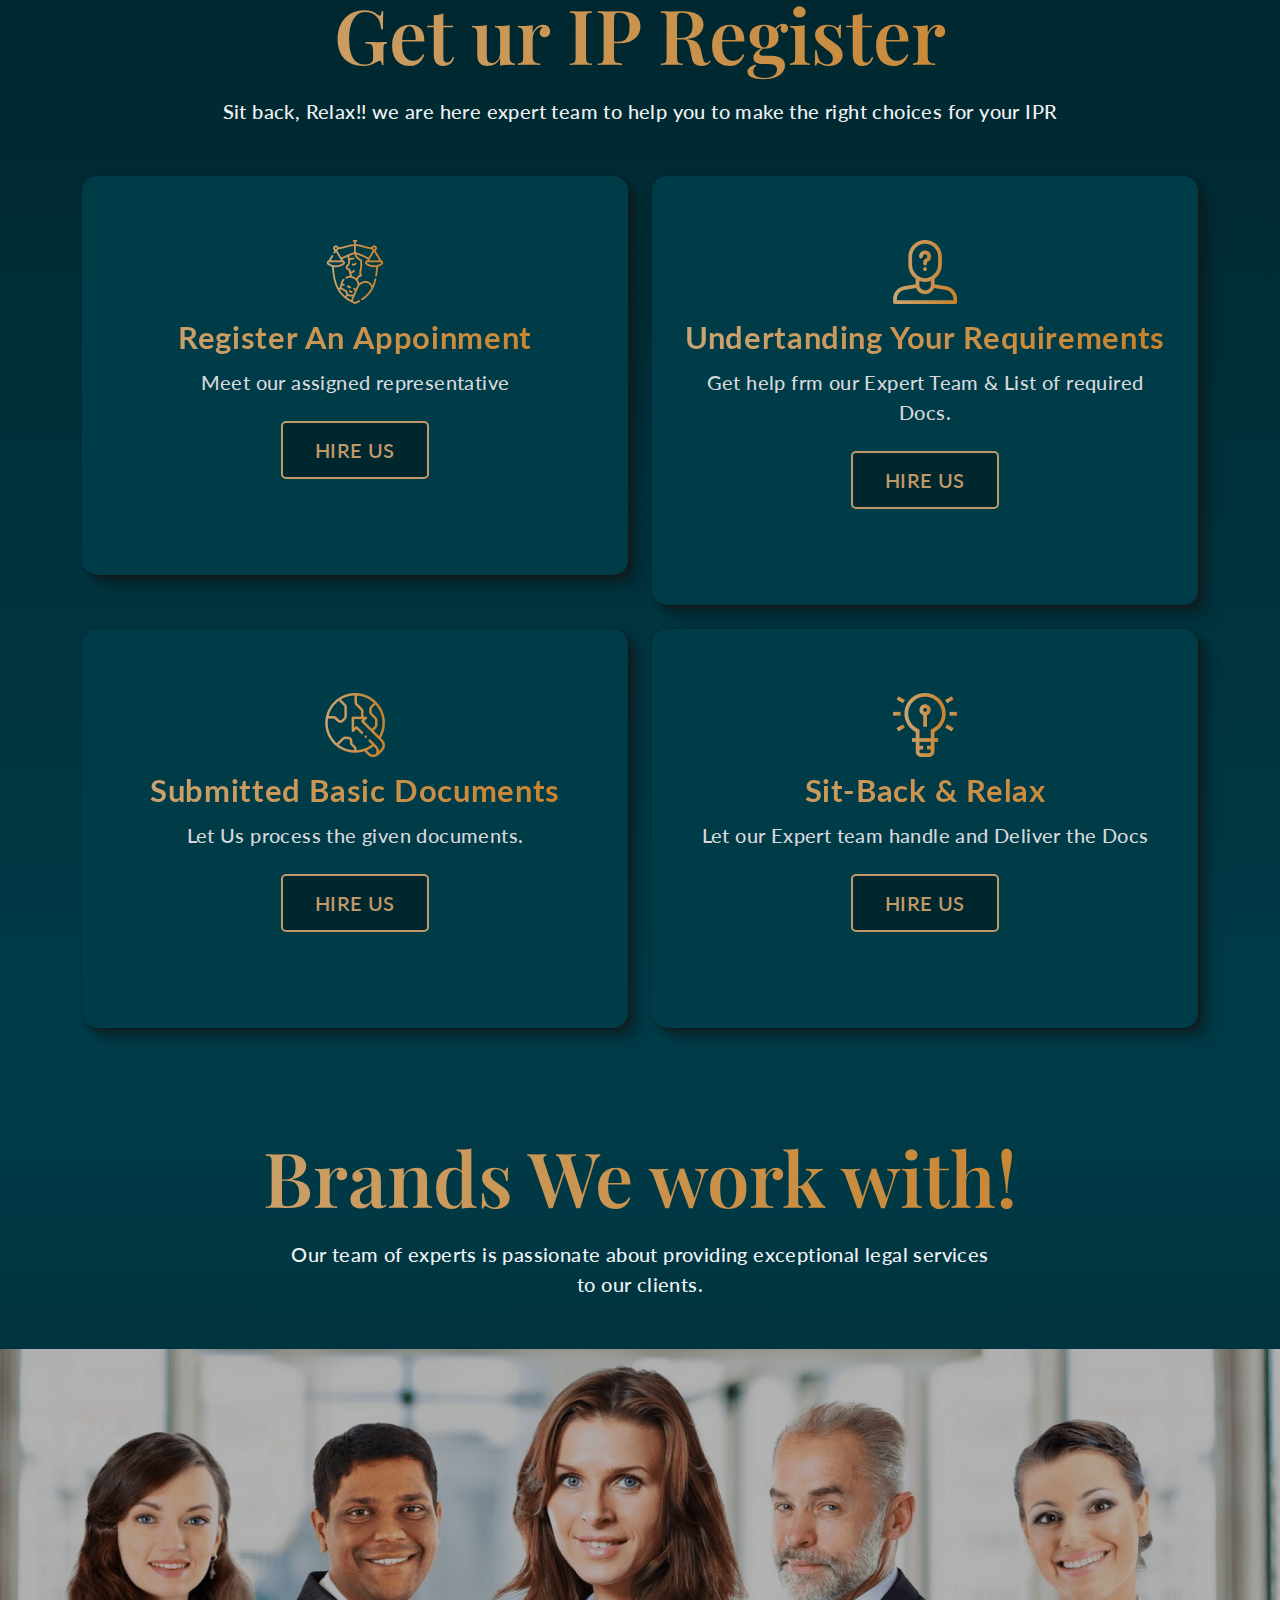
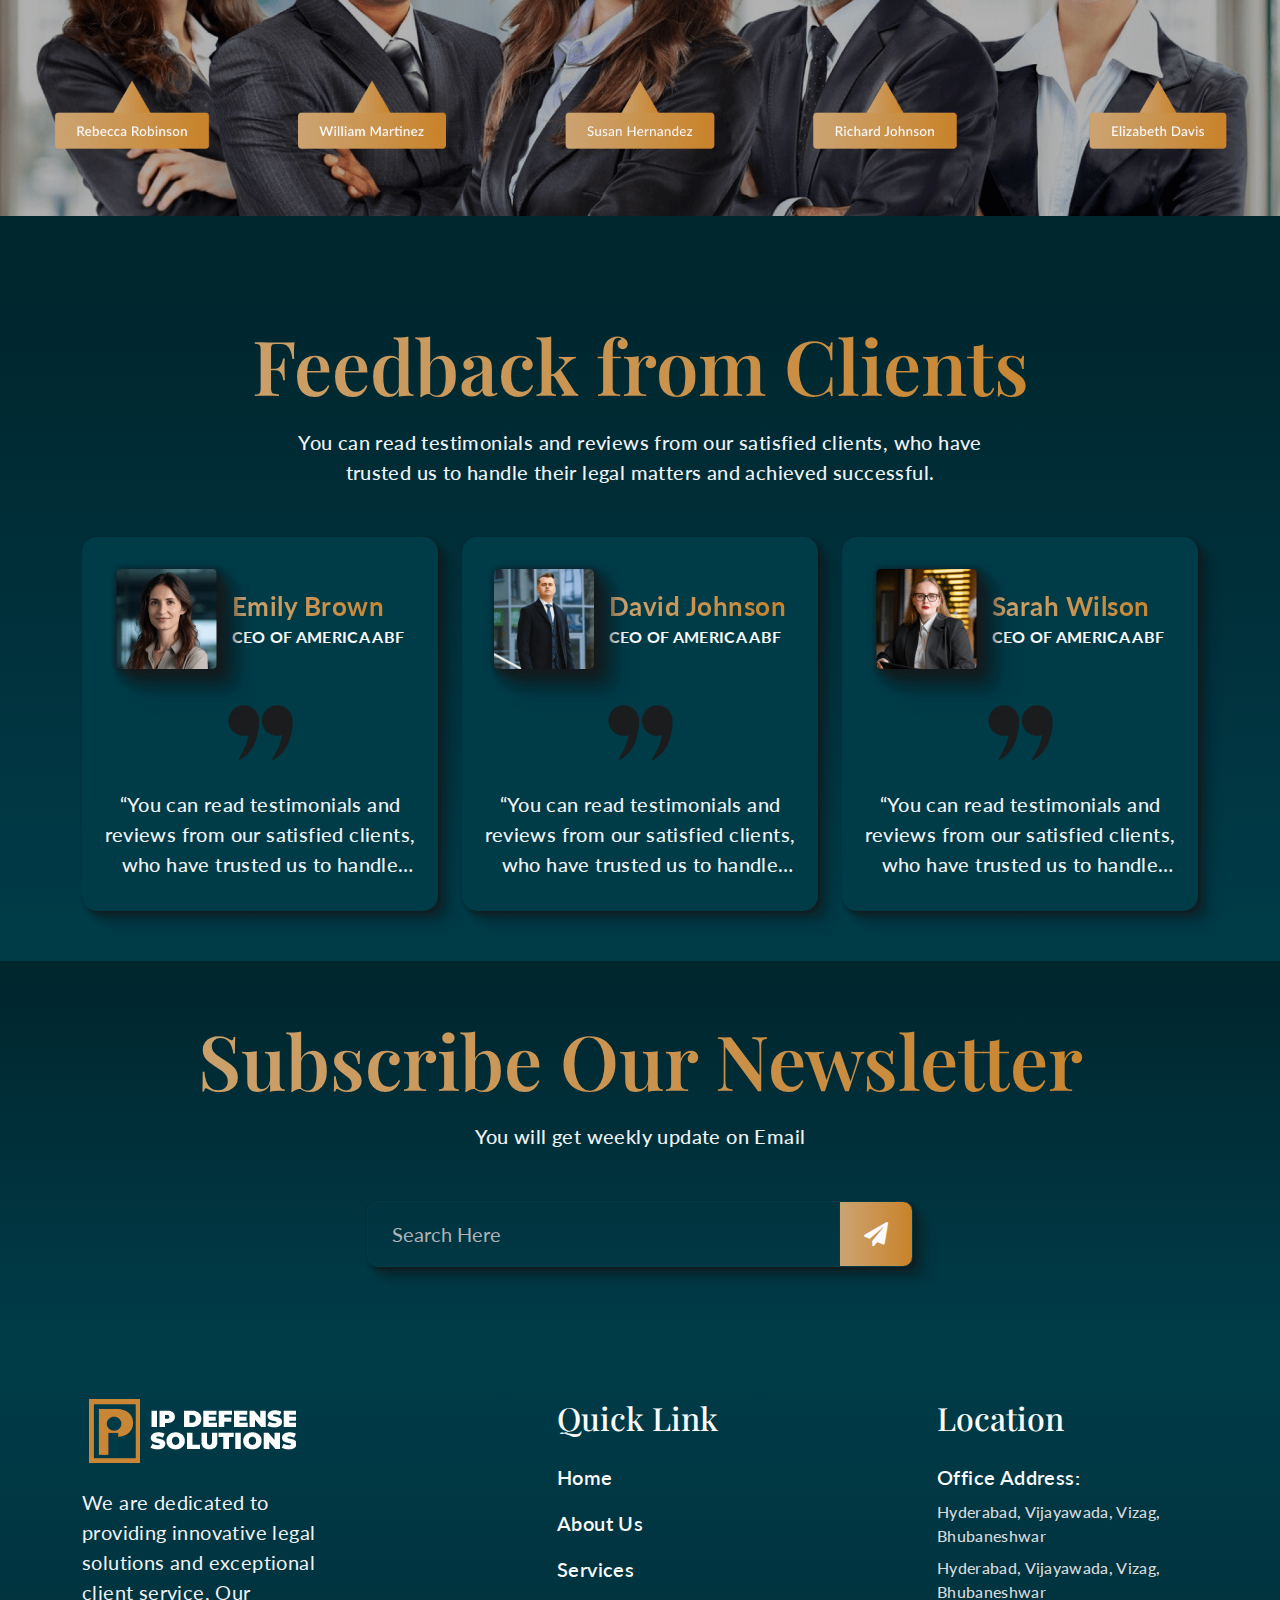
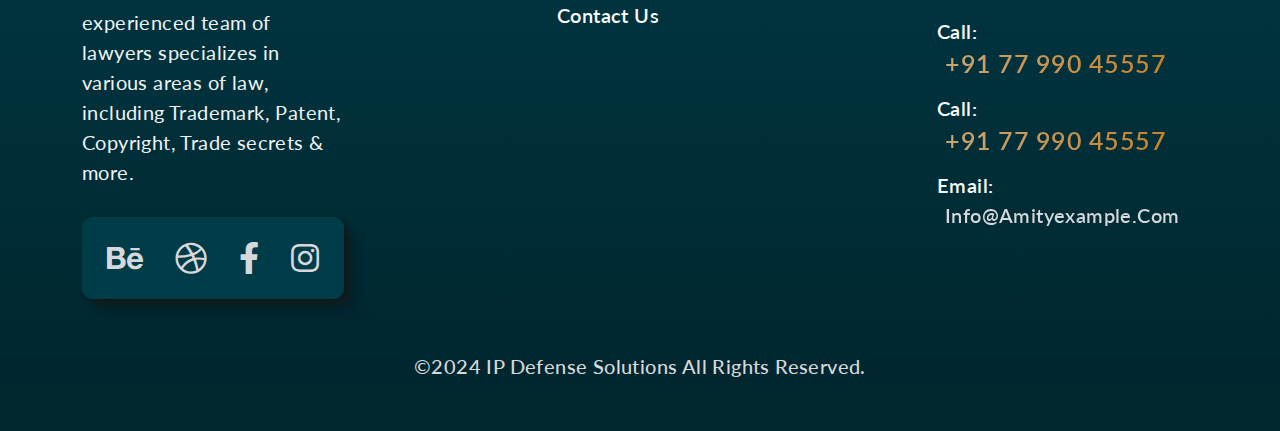
==== commit 0ac980ea: "up-2" ====
--- a/about.html
+++ b/about.html
@@ -404,11 +404,11 @@
                     <div class="col-xl-3 col-lg-4 col-12 order-xl-4 order-lg-2 text-lg-start text-center mb-24">
                         <div class="contact-block">
                             <h2>Location</h2>
-                            <h5>Head Office Address:</h5>
-                            <p class="mb-2">123 Street, Your City, State and Country</p>
-                            <p class="">123 Street, Your City, State and Country</p>
-                            <span> Call: <a href="">+1 123 456 789</a></span>
-                            <span> Call: <a href="">+2 987 654 321</a></span>
+                            <h5>Office Address:</h5>
+                            <p class="mb-2">Hyderabad, Vijayawada, Vizag, Bhubaneshwar</p>
+                            <p class="">Hyderabad, Vijayawada, Vizag, Bhubaneshwar</p>
+                            <span> Call: <a href="">+91 77 990 45557</a></span>
+                            <span> Call: <a href="">+91 77 990 45557</a></span>
                             <span class="eamil"> Email: <a href="" >info@amityexample.com</a></span>
 
                         </div>
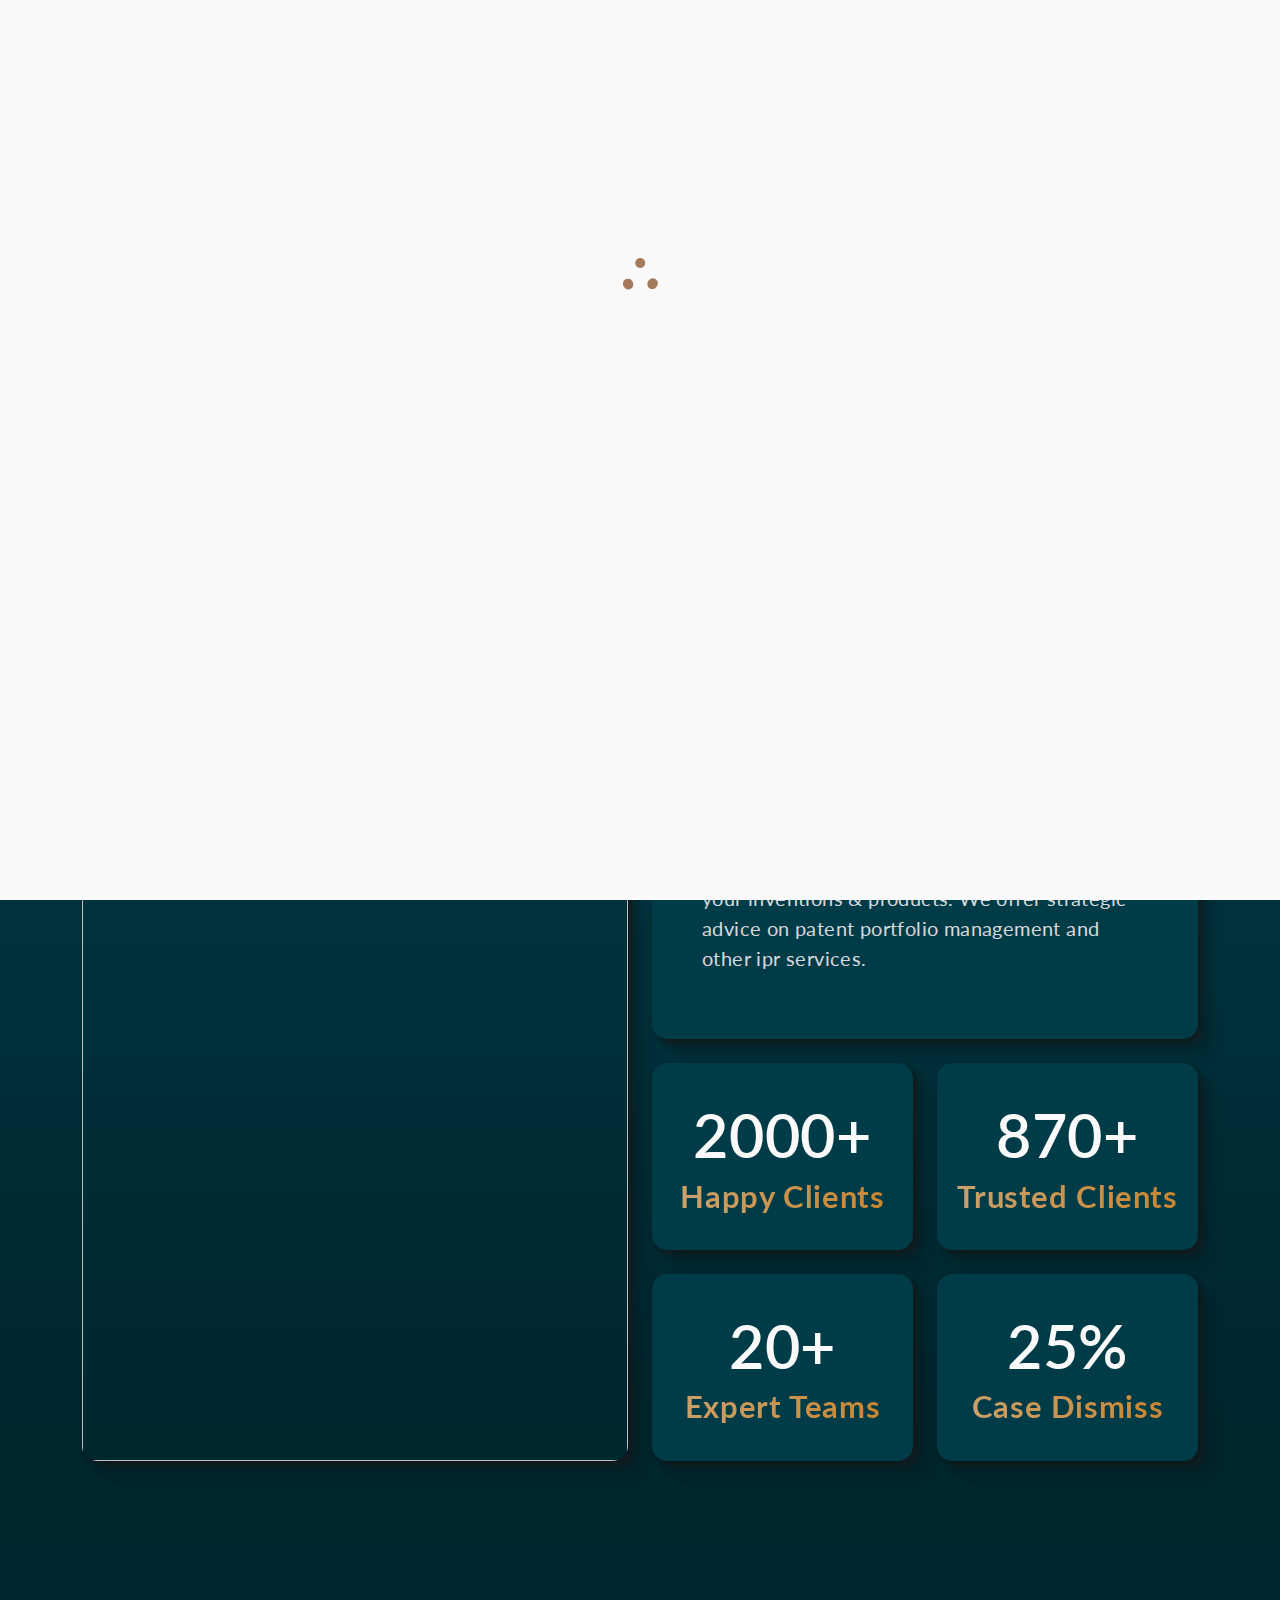
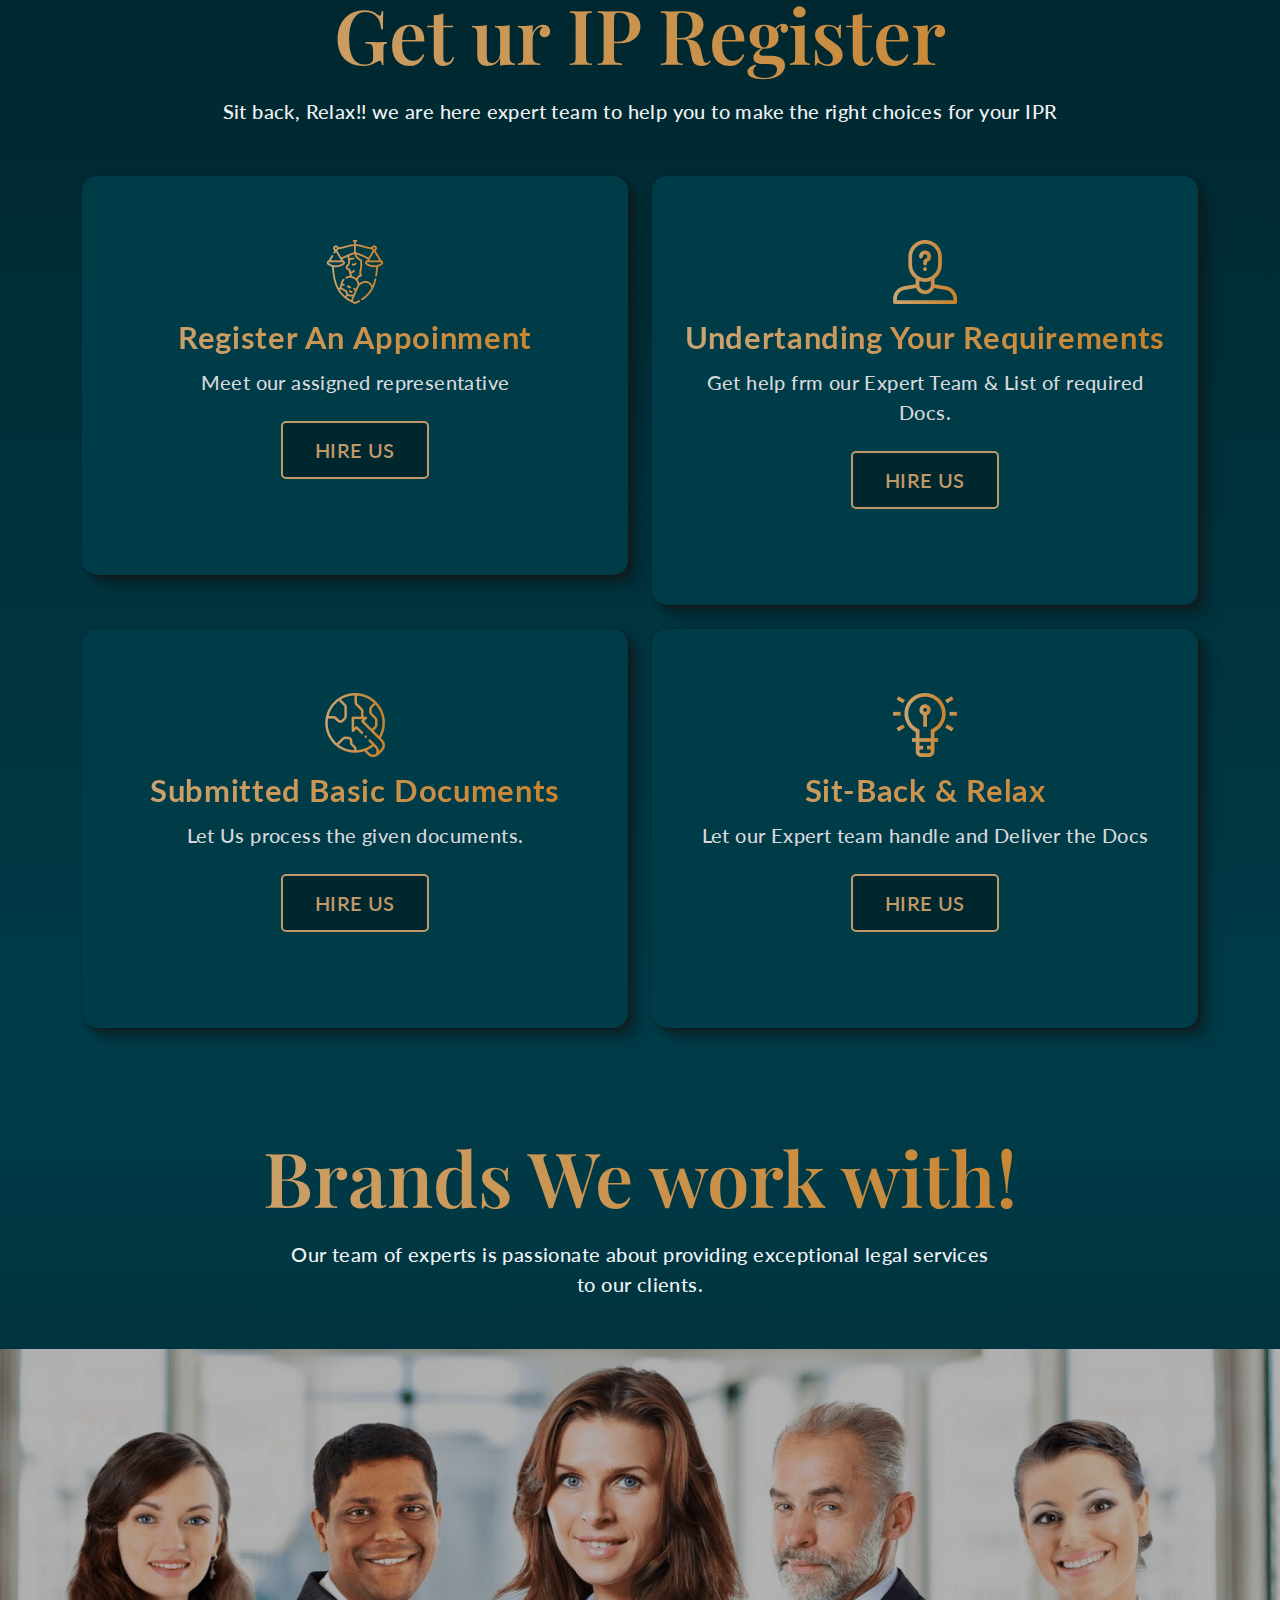
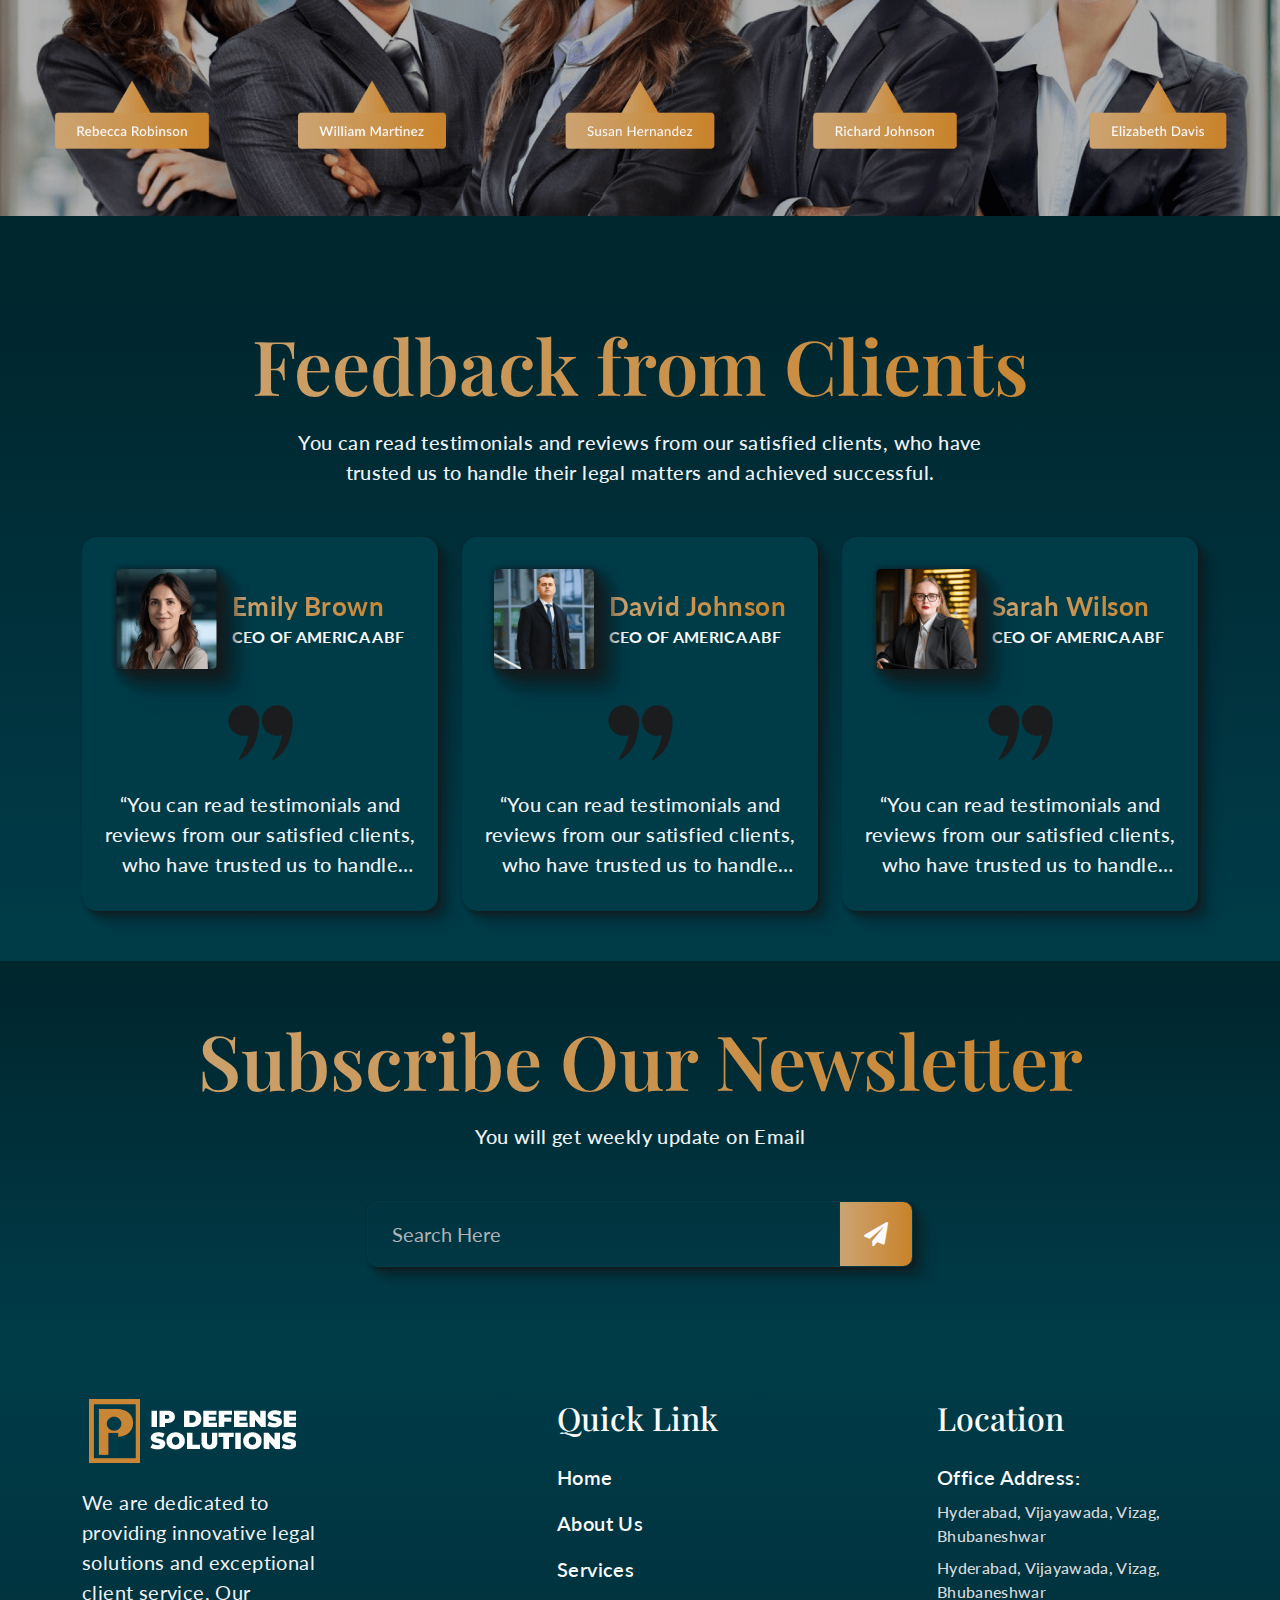
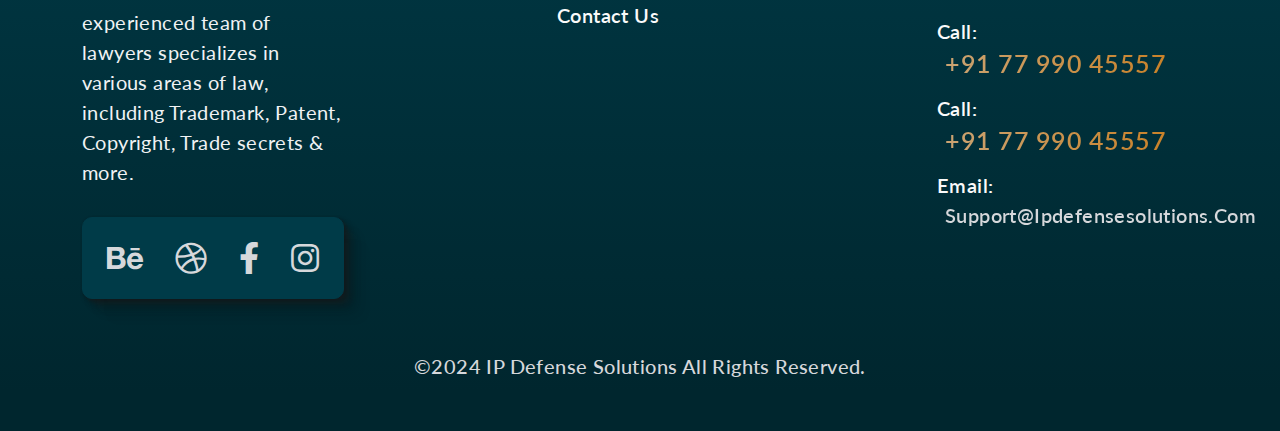
==== commit bd0da217: "up-3" ====
--- a/about.html
+++ b/about.html
@@ -409,7 +409,7 @@
                             <p class="">Hyderabad, Vijayawada, Vizag, Bhubaneshwar</p>
                             <span> Call: <a href="">+91 77 990 45557</a></span>
                             <span> Call: <a href="">+91 77 990 45557</a></span>
-                            <span class="eamil"> Email: <a href="" >info@amityexample.com</a></span>
+                            <span class="eamil"> Email: <a href="" >support@ipdefensesolutions.com</a></span>
 
                         </div>
                     </div>
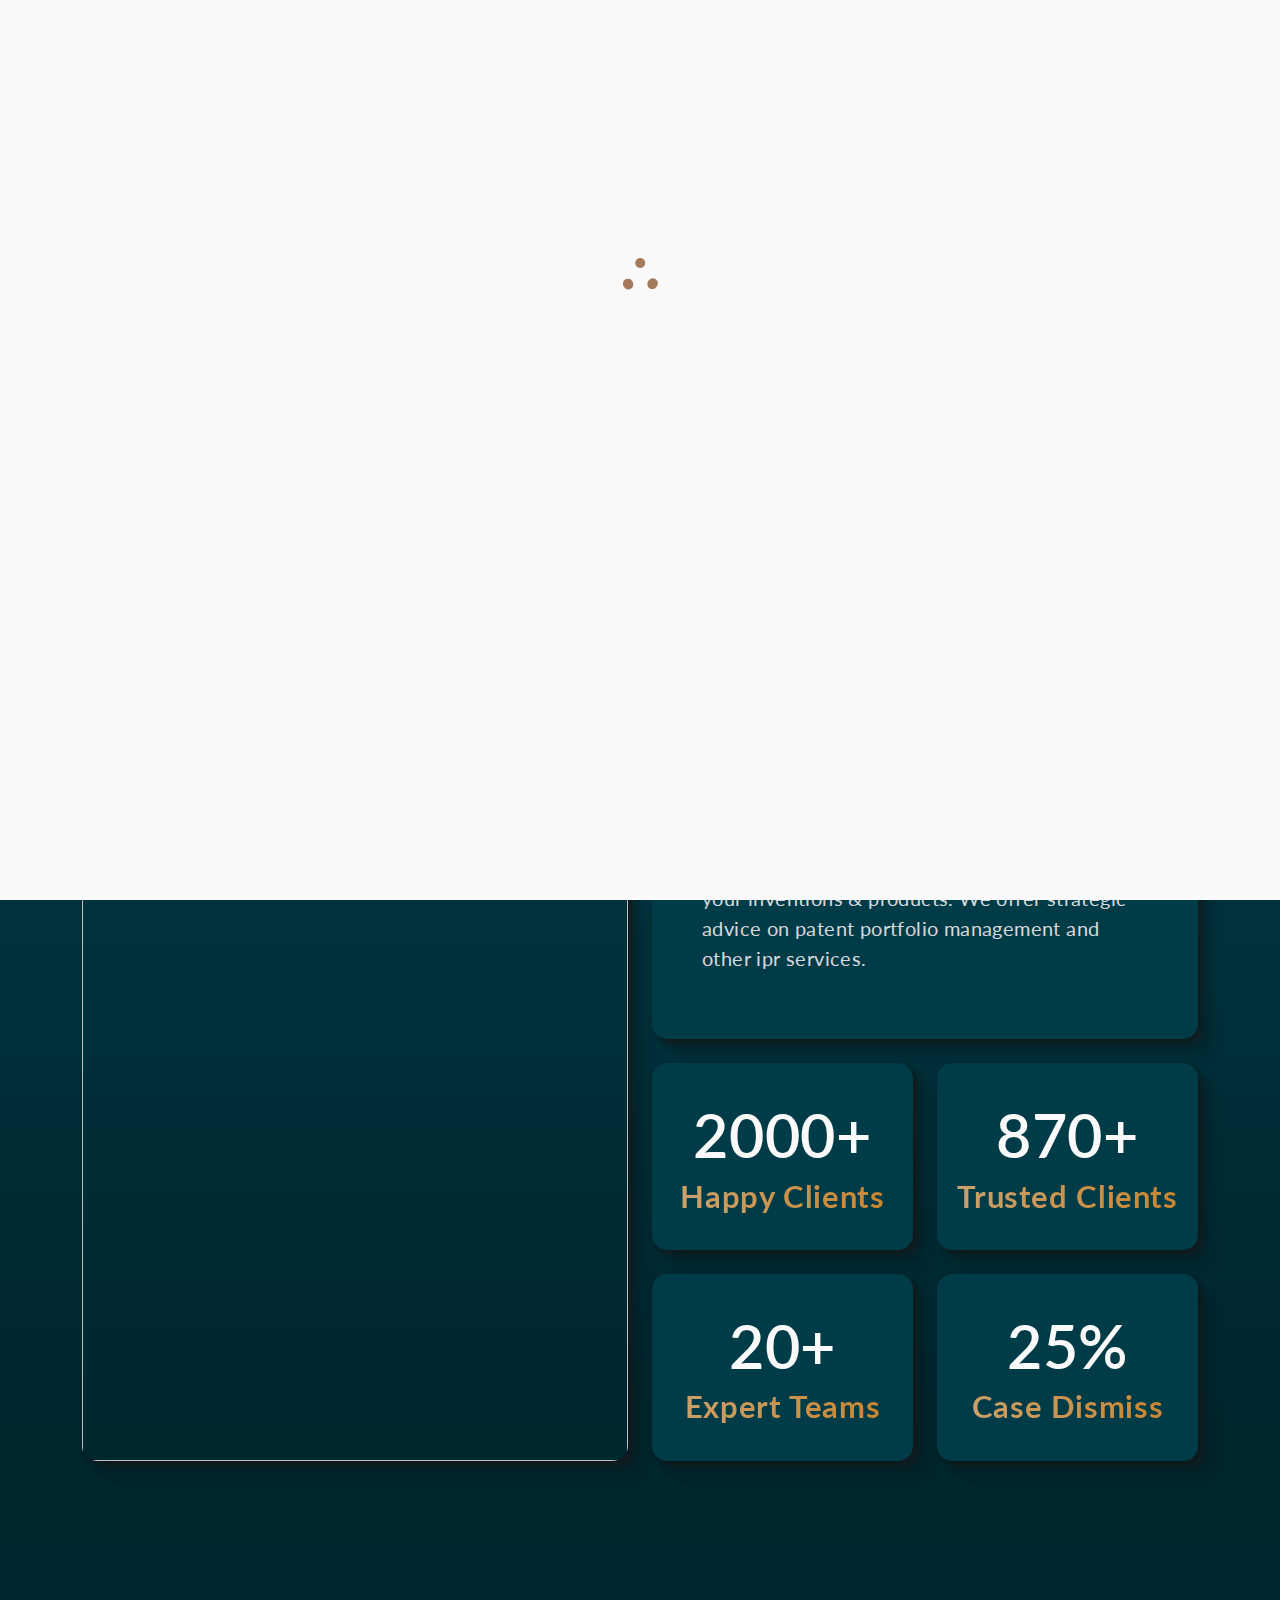
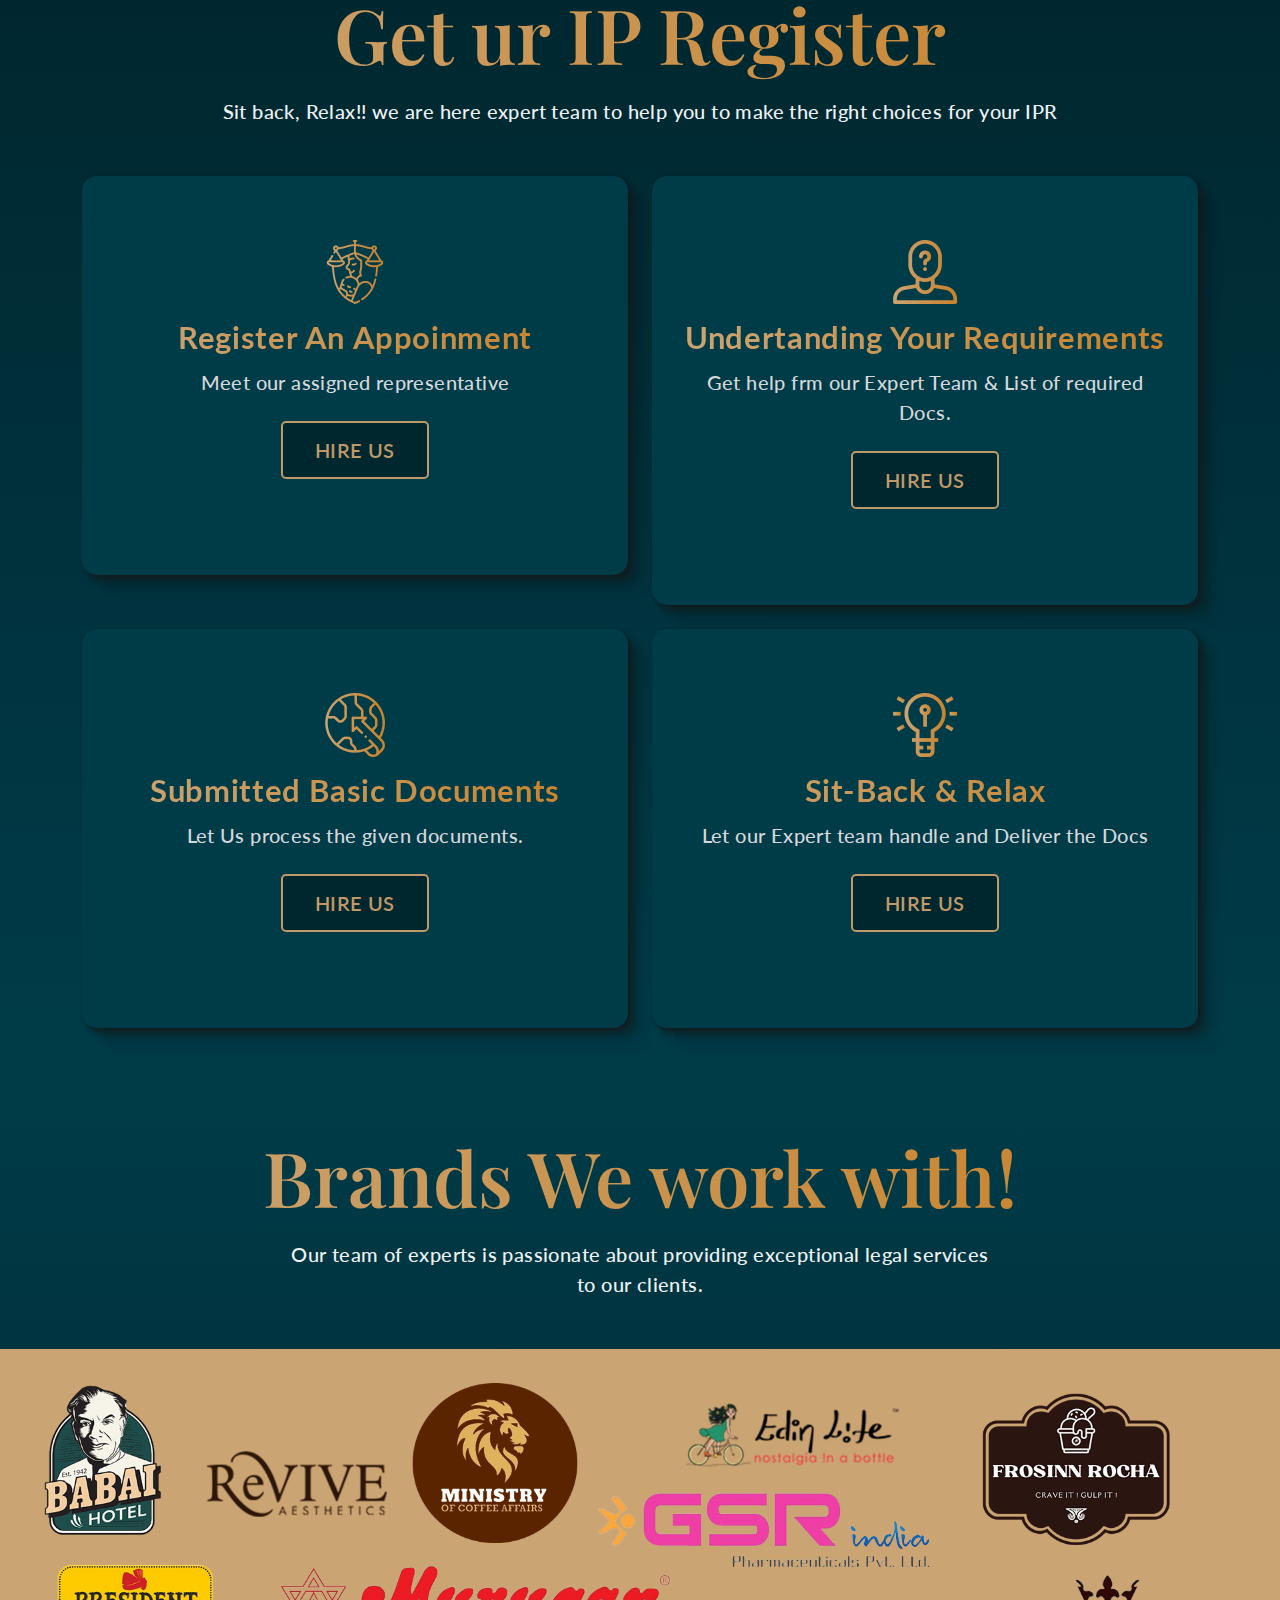
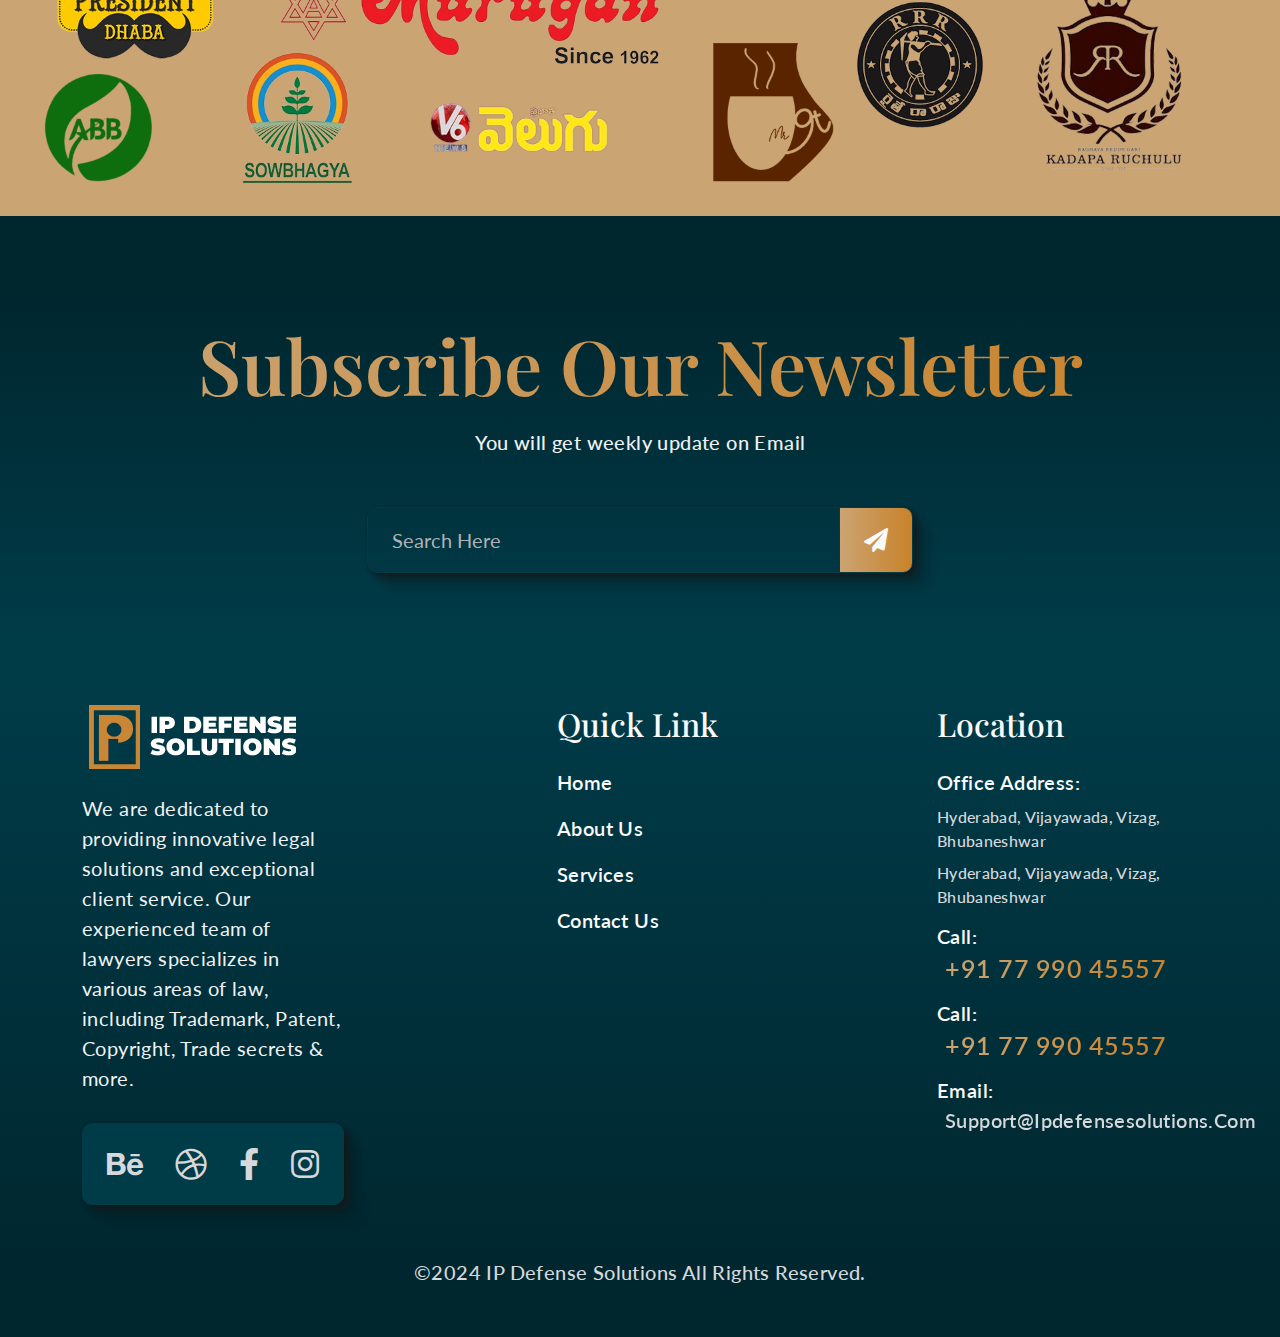
==== commit 08cb6dd0: "up-11" ====
--- a/about.html
+++ b/about.html
@@ -6,7 +6,7 @@
     <meta http-equiv="X-UA-Compatible" content="IE=edge">
     <meta name="viewport" content="width=device-width, initial-scale=1,
             shrink-to-fit=no">
-    <meta name="description" content="Amity - Law Firm HTML5 Bootstrap5 Template">
+    <meta name="description" content="IP Defense Solutions">
 
     <title>IP Defense Solutions</title>
 
@@ -223,7 +223,7 @@
         <!-- team Area end -->
 
         <!-- client Area start -->
-        <section class="client bg pt-50 pb-26">
+        <!--<section class="client bg pt-50 pb-26">
             <div class="container">
                 <div class="heading">
                     <h2>Feedback from Clients</h2>
@@ -271,7 +271,7 @@
                     </div>
                 </div>
             </div>
-        </section>
+        </section>-->
         <!-- client Area end -->
 
         <!-- blog Area start -->
